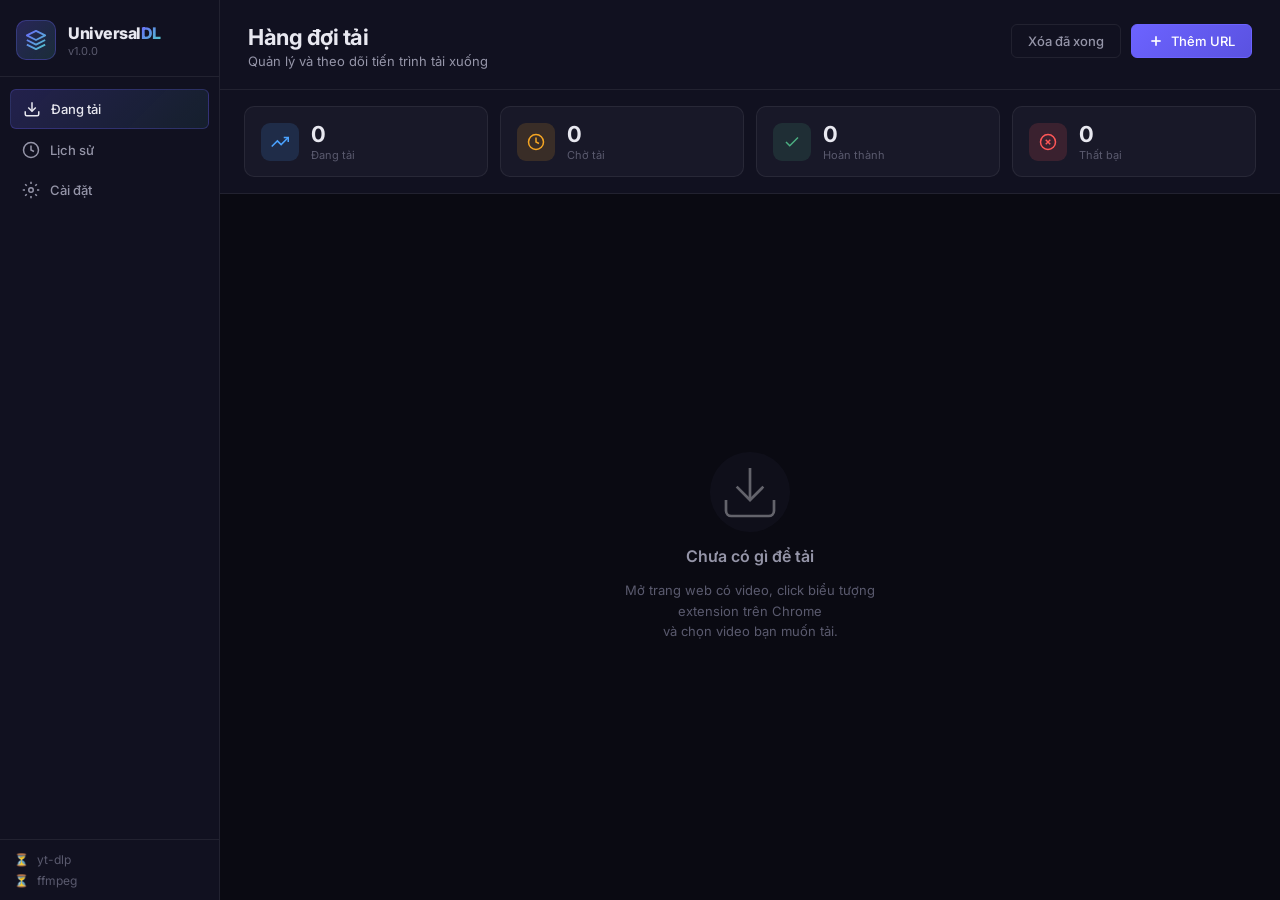
==== desktop-app/frontend/index.html @ 72e98341 "Initial commit: Complete project structure with Wails desktop app and Chrome Extension" ====
<!DOCTYPE html>
<html lang="vi">
<head>
  <meta charset="UTF-8">
  <meta name="viewport" content="width=device-width, initial-scale=1.0">
  <title>UniversalDownloader</title>
  <link rel="preconnect" href="https://fonts.googleapis.com">
  <link href="https://fonts.googleapis.com/css2?family=Inter:wght@300;400;500;600;700;800&display=swap" rel="stylesheet">
  <link rel="stylesheet" href="src/styles/main.css">
</head>
<body>
  <div class="app-shell">
    <!-- Sidebar -->
    <nav class="sidebar">
      <div class="sidebar-brand">
        <div class="brand-icon">
          <svg width="22" height="22" viewBox="0 0 24 24" fill="none">
            <path d="M12 2L2 7l10 5 10-5-10-5z" stroke="url(#g1)" stroke-width="2" stroke-linejoin="round"/>
            <path d="M2 17l10 5 10-5" stroke="url(#g1)" stroke-width="2" stroke-linejoin="round"/>
            <path d="M2 12l10 5 10-5" stroke="url(#g1)" stroke-width="2" stroke-linejoin="round"/>
            <defs>
              <linearGradient id="g1" x1="0" y1="0" x2="24" y2="24" gradientUnits="userSpaceOnUse">
                <stop offset="0%" stop-color="#6C63FF"/>
                <stop offset="100%" stop-color="#4ECDC4"/>
              </linearGradient>
            </defs>
          </svg>
        </div>
        <div>
          <div class="brand-name">Universal<span class="brand-accent">DL</span></div>
          <div class="brand-version" id="appVersion">v1.0.0</div>
        </div>
      </div>

      <div class="sidebar-nav">
        <a class="nav-item active" data-page="queue" href="#">
          <svg width="18" height="18" viewBox="0 0 24 24" fill="none" stroke="currentColor" stroke-width="2">
            <path d="M21 15v4a2 2 0 0 1-2 2H5a2 2 0 0 1-2-2v-4"/>
            <polyline points="7 10 12 15 17 10"/>
            <line x1="12" y1="15" x2="12" y2="3"/>
          </svg>
          <span>Đang tải</span>
          <span class="nav-badge" id="queueBadge" style="display:none">0</span>
        </a>
        <a class="nav-item" data-page="history" href="#">
          <svg width="18" height="18" viewBox="0 0 24 24" fill="none" stroke="currentColor" stroke-width="2">
            <circle cx="12" cy="12" r="10"/>
            <polyline points="12 6 12 12 16 14"/>
          </svg>
          <span>Lịch sử</span>
        </a>
        <a class="nav-item" data-page="settings" href="#">
          <svg width="18" height="18" viewBox="0 0 24 24" fill="none" stroke="currentColor" stroke-width="2">
            <circle cx="12" cy="12" r="3"/>
            <path d="M12 1v3M12 20v3M4.22 4.22l2.12 2.12M17.66 17.66l2.12 2.12M1 12h3M20 12h3M4.22 19.78l2.12-2.12M17.66 6.34l2.12-2.12"/>
          </svg>
          <span>Cài đặt</span>
        </a>
      </div>

      <!-- Status Footer -->
      <div class="sidebar-footer">
        <div class="tools-status" id="toolsStatus">
          <div class="tool-check" id="ytdlpCheck">
            <span class="check-icon">⏳</span>
            <span>yt-dlp</span>
          </div>
          <div class="tool-check" id="ffmpegCheck">
            <span class="check-icon">⏳</span>
            <span>ffmpeg</span>
          </div>
        </div>
      </div>
    </nav>

    <!-- Main Content -->
    <main class="main-content">
      <!-- Queue Page -->
      <div class="page active" id="page-queue">
        <div class="page-header">
          <div>
            <h1 class="page-title">Hàng đợi tải</h1>
            <p class="page-subtitle">Quản lý và theo dõi tiến trình tải xuống</p>
          </div>
          <div class="page-actions">
            <button class="btn btn-ghost" id="clearCompletedBtn">Xóa đã xong</button>
            <button class="btn btn-primary" id="addUrlBtn">
              <svg width="16" height="16" viewBox="0 0 24 24" fill="none" stroke="currentColor" stroke-width="2.5">
                <line x1="12" y1="5" x2="12" y2="19"/><line x1="5" y1="12" x2="19" y2="12"/>
              </svg>
              Thêm URL
            </button>
          </div>
        </div>

        <!-- Stats -->
        <div class="stats-row">
          <div class="stat-card">
            <div class="stat-icon stat-blue">
              <svg width="18" height="18" viewBox="0 0 24 24" fill="none" stroke="currentColor" stroke-width="2">
                <polyline points="23 6 13.5 15.5 8.5 10.5 1 18"/>
                <polyline points="17 6 23 6 23 12"/>
              </svg>
            </div>
            <div class="stat-info">
              <div class="stat-value" id="statDownloading">0</div>
              <div class="stat-label">Đang tải</div>
            </div>
          </div>
          <div class="stat-card">
            <div class="stat-icon stat-yellow">
              <svg width="18" height="18" viewBox="0 0 24 24" fill="none" stroke="currentColor" stroke-width="2">
                <circle cx="12" cy="12" r="10"/>
                <polyline points="12 6 12 12 16 14"/>
              </svg>
            </div>
            <div class="stat-info">
              <div class="stat-value" id="statPending">0</div>
              <div class="stat-label">Chờ tải</div>
            </div>
          </div>
          <div class="stat-card">
            <div class="stat-icon stat-green">
              <svg width="18" height="18" viewBox="0 0 24 24" fill="none" stroke="currentColor" stroke-width="2">
                <polyline points="20 6 9 17 4 12"/>
              </svg>
            </div>
            <div class="stat-info">
              <div class="stat-value" id="statCompleted">0</div>
              <div class="stat-label">Hoàn thành</div>
            </div>
          </div>
          <div class="stat-card">
            <div class="stat-icon stat-red">
              <svg width="18" height="18" viewBox="0 0 24 24" fill="none" stroke="currentColor" stroke-width="2">
                <circle cx="12" cy="12" r="10"/>
                <line x1="15" y1="9" x2="9" y2="15"/>
                <line x1="9" y1="9" x2="15" y2="15"/>
              </svg>
            </div>
            <div class="stat-info">
              <div class="stat-value" id="statFailed">0</div>
              <div class="stat-label">Thất bại</div>
            </div>
          </div>
        </div>

        <!-- Queue List -->
        <div class="queue-list" id="queueList">
          <div class="empty-state" id="queueEmpty">
            <div class="empty-illustration">
              <svg width="64" height="64" viewBox="0 0 24 24" fill="none" stroke="currentColor" stroke-width="1">
                <path d="M21 15v4a2 2 0 0 1-2 2H5a2 2 0 0 1-2-2v-4"/>
                <polyline points="7 10 12 15 17 10"/>
                <line x1="12" y1="15" x2="12" y2="3"/>
              </svg>
            </div>
            <h3>Chưa có gì để tải</h3>
            <p>Mở trang web có video, click biểu tượng extension trên Chrome<br>và chọn video bạn muốn tải.</p>
          </div>
        </div>
      </div>

      <!-- History Page -->
      <div class="page" id="page-history">
        <div class="page-header">
          <div>
            <h1 class="page-title">Lịch sử tải</h1>
            <p class="page-subtitle">Tất cả file đã tải xuống</p>
          </div>
          <button class="btn btn-ghost btn-danger" id="clearHistoryBtn">Xóa lịch sử</button>
        </div>
        <div class="queue-list" id="historyList">
          <div class="empty-state">
            <div class="empty-illustration">
              <svg width="64" height="64" viewBox="0 0 24 24" fill="none" stroke="currentColor" stroke-width="1">
                <circle cx="12" cy="12" r="10"/>
                <polyline points="12 6 12 12 16 14"/>
              </svg>
            </div>
            <h3>Chưa có lịch sử</h3>
            <p>Các file đã tải sẽ xuất hiện ở đây</p>
          </div>
        </div>
      </div>

      <!-- Settings Page -->
      <div class="page" id="page-settings">
        <div class="page-header">
          <div>
            <h1 class="page-title">Cài đặt</h1>
            <p class="page-subtitle">Tùy chỉnh UniversalDownloader</p>
          </div>
          <button class="btn btn-primary" id="saveSettingsBtn">Lưu cài đặt</button>
        </div>

        <div class="settings-grid">
          <div class="settings-section">
            <h2 class="section-title">📁 Thư mục lưu</h2>
            <div class="setting-row">
              <div class="setting-info">
                <label class="setting-label">Thư mục tải xuống</label>
                <span class="setting-desc">Nơi lưu trữ tất cả file đã tải</span>
              </div>
              <div class="setting-control dir-picker">
                <input type="text" id="saveDir" class="input" placeholder="C:\Users\...\Downloads\UniversalDL" readonly>
                <button class="btn btn-ghost btn-sm" id="browseDirBtn">Chọn...</button>
              </div>
            </div>
          </div>

          <div class="settings-section">
            <h2 class="section-title">⬇️ Tải xuống</h2>
            <div class="setting-row">
              <div class="setting-info">
                <label class="setting-label">Chất lượng mặc định</label>
                <span class="setting-desc">Chất lượng video khi tải nhanh</span>
              </div>
              <select id="defaultQuality" class="select">
                <option value="best">Tốt nhất (tự động)</option>
                <option value="1080">1080p</option>
                <option value="720">720p</option>
                <option value="480">480p</option>
                <option value="360">360p</option>
              </select>
            </div>
            <div class="setting-row">
              <div class="setting-info">
                <label class="setting-label">Định dạng mặc định</label>
                <span class="setting-desc">Format video đầu ra</span>
              </div>
              <select id="defaultFormat" class="select">
                <option value="mp4">MP4 (phổ biến nhất)</option>
                <option value="webm">WebM</option>
                <option value="mkv">MKV</option>
              </select>
            </div>
            <div class="setting-row">
              <div class="setting-info">
                <label class="setting-label">Số luồng tải đồng thời</label>
                <span class="setting-desc">Tải nhiều file cùng lúc (1-5)</span>
              </div>
              <select id="maxConcurrent" class="select">
                <option value="1">1</option>
                <option value="2">2</option>
                <option value="3" selected>3 (mặc định)</option>
                <option value="4">4</option>
                <option value="5">5</option>
              </select>
            </div>
          </div>

          <div class="settings-section">
            <h2 class="section-title">🔧 Công cụ</h2>
            <div class="setting-row">
              <div class="setting-info">
                <label class="setting-label">yt-dlp</label>
                <span class="setting-desc">Engine tải video (bắt buộc)</span>
              </div>
              <div class="setting-control tool-row">
                <input type="text" id="ytdlpPath" class="input" placeholder="yt-dlp (tự động tìm trong PATH)">
                <span class="tool-status" id="ytdlpStatus">⏳</span>
              </div>
            </div>
            <div class="setting-row">
              <div class="setting-info">
                <label class="setting-label">ffmpeg</label>
                <span class="setting-desc">Xử lý và merge video/audio</span>
              </div>
              <div class="setting-control tool-row">
                <input type="text" id="ffmpegPath" class="input" placeholder="ffmpeg (tự động tìm trong PATH)">
                <span class="tool-status" id="ffmpegStatus">⏳</span>
              </div>
            </div>
            <div class="setting-row">
              <div class="setting-info">
                <label class="setting-label">Tải công cụ tự động</label>
                <span class="setting-desc">Nếu chưa có yt-dlp/ffmpeg</span>
              </div>
              <a href="https://github.com/yt-dlp/yt-dlp/releases/latest" target="_blank" class="btn btn-ghost btn-sm">
                Tải yt-dlp ↗
              </a>
            </div>
          </div>

          <div class="settings-section">
            <h2 class="section-title">🔌 Chrome Extension</h2>
            <div class="extension-guide">
              <div class="guide-step">
                <span class="step-num">1</span>
                <span>Mở Chrome → <code>chrome://extensions/</code></span>
              </div>
              <div class="guide-step">
                <span class="step-num">2</span>
                <span>Bật <strong>Developer mode</strong> (góc phải)</span>
              </div>
              <div class="guide-step">
                <span class="step-num">3</span>
                <span>Click <strong>Load unpacked</strong></span>
              </div>
              <div class="guide-step">
                <span class="step-num">4</span>
                <span>Chọn thư mục <code>chrome-extension/</code></span>
              </div>
            </div>
          </div>
        </div>
      </div>
    </main>
  </div>

  <!-- Add URL Modal -->
  <div class="modal-overlay" id="addUrlModal" style="display:none">
    <div class="modal">
      <div class="modal-header">
        <h3>Thêm URL tải xuống</h3>
        <button class="icon-btn" id="closeModalBtn">✕</button>
      </div>
      <div class="modal-body">
        <div class="form-group">
          <label class="form-label">URL Video / Trang web</label>
          <input type="url" id="urlInput" class="input" placeholder="https://youtube.com/watch?v=...">
        </div>
        <div class="form-row">
          <div class="form-group">
            <label class="form-label">Chất lượng</label>
            <select id="modalQuality" class="select">
              <option value="best">Tốt nhất</option>
              <option value="1080">1080p</option>
              <option value="720">720p</option>
              <option value="480">480p</option>
              <option value="audio">Chỉ âm thanh</option>
            </select>
          </div>
          <div class="form-group">
            <label class="form-label">Format</label>
            <select id="modalFormat" class="select">
              <option value="mp4">MP4</option>
              <option value="webm">WebM</option>
              <option value="mkv">MKV</option>
            </select>
          </div>
        </div>
      </div>
      <div class="modal-footer">
        <button class="btn btn-ghost" id="cancelModalBtn">Hủy</button>
        <button class="btn btn-primary" id="confirmDownloadBtn">
          <svg width="14" height="14" viewBox="0 0 24 24" fill="none" stroke="currentColor" stroke-width="2.5">
            <path d="M21 15v4a2 2 0 0 1-2 2H5a2 2 0 0 1-2-2v-4"/>
            <polyline points="7 10 12 15 17 10"/>
            <line x1="12" y1="15" x2="12" y2="3"/>
          </svg>
          Tải xuống
        </button>
      </div>
    </div>
  </div>

  <!-- Wails runtime -->
  <script src="/wails/ipc.js"></script>
  <script src="/wails/runtime.js"></script>
  <script src="src/app.js"></script>
</body>
</html>
---- desktop-app/frontend/src/styles/main.css ----
/* ===== Reset & Variables ===== */
*, *::before, *::after { box-sizing: border-box; margin: 0; padding: 0; }

:root {
  --bg: #0A0A12;
  --surface: #111120;
  --surface2: #181828;
  --surface3: #1E1E32;
  --border: rgba(255,255,255,0.07);
  --border-hover: rgba(108,99,255,0.4);

  --accent: #6C63FF;
  --accent2: #4ECDC4;
  --accent-dim: rgba(108,99,255,0.15);
  --accent-glow: rgba(108,99,255,0.3);

  --success: #4CAF82;
  --warning: #F5A623;
  --error: #FF5757;
  --info: #4BA3FF;

  --text: #E8E8F0;
  --text-secondary: #9595A8;
  --text-muted: #5A5A6E;

  --sidebar-w: 220px;
  --radius: 10px;
  --radius-sm: 6px;
  --radius-lg: 14px;

  --shadow: 0 4px 24px rgba(0,0,0,0.4);
  --shadow-glow: 0 0 20px rgba(108,99,255,0.15);
}

html, body {
  height: 100%;
  font-family: 'Inter', system-ui, sans-serif;
  font-size: 14px;
  background: var(--bg);
  color: var(--text);
  -webkit-font-smoothing: antialiased;
  overflow: hidden;
}

/* ===== App Shell ===== */
.app-shell {
  display: flex;
  height: 100vh;
  overflow: hidden;
}

/* ===== Sidebar ===== */
.sidebar {
  width: var(--sidebar-w);
  background: var(--surface);
  border-right: 1px solid var(--border);
  display: flex;
  flex-direction: column;
  padding: 0;
  flex-shrink: 0;
}

.sidebar-brand {
  display: flex;
  align-items: center;
  gap: 12px;
  padding: 20px 16px 16px;
  border-bottom: 1px solid var(--border);
}

.brand-icon {
  width: 40px;
  height: 40px;
  border-radius: 10px;
  background: linear-gradient(135deg, rgba(108,99,255,0.25), rgba(78,205,196,0.15));
  border: 1px solid rgba(108,99,255,0.3);
  display: flex;
  align-items: center;
  justify-content: center;
  flex-shrink: 0;
}

.brand-name {
  font-size: 16px;
  font-weight: 800;
  letter-spacing: -0.5px;
  color: var(--text);
}

.brand-accent {
  background: linear-gradient(135deg, #6C63FF, #4ECDC4);
  -webkit-background-clip: text;
  -webkit-text-fill-color: transparent;
}

.brand-version {
  font-size: 11px;
  color: var(--text-muted);
  margin-top: 1px;
}

.sidebar-nav {
  padding: 12px 10px;
  flex: 1;
  display: flex;
  flex-direction: column;
  gap: 2px;
}

.nav-item {
  display: flex;
  align-items: center;
  gap: 10px;
  padding: 10px 12px;
  border-radius: var(--radius-sm);
  text-decoration: none;
  color: var(--text-secondary);
  font-size: 13px;
  font-weight: 500;
  transition: all 0.15s;
  position: relative;
}

.nav-item:hover {
  background: var(--surface2);
  color: var(--text);
}

.nav-item.active {
  background: linear-gradient(135deg, rgba(108,99,255,0.2), rgba(78,205,196,0.08));
  color: var(--text);
  border: 1px solid rgba(108,99,255,0.25);
}

.nav-badge {
  margin-left: auto;
  background: var(--accent);
  color: white;
  font-size: 10px;
  font-weight: 700;
  padding: 2px 6px;
  border-radius: 10px;
  min-width: 20px;
  text-align: center;
}

.sidebar-footer {
  padding: 12px 14px;
  border-top: 1px solid var(--border);
}

.tools-status {
  display: flex;
  flex-direction: column;
  gap: 6px;
}

.tool-check {
  display: flex;
  align-items: center;
  gap: 8px;
  font-size: 12px;
  color: var(--text-muted);
}

.check-icon { font-size: 12px; }
.tool-check.ok .check-icon { color: var(--success); }
.tool-check.ok { color: var(--text-secondary); }
.tool-check.fail .check-icon { color: var(--error); }

/* ===== Main Content ===== */
.main-content {
  flex: 1;
  overflow: hidden;
  display: flex;
  flex-direction: column;
}

/* ===== Pages ===== */
.page {
  display: none;
  flex-direction: column;
  height: 100%;
  overflow: hidden;
}

.page.active {
  display: flex;
}

/* ===== Page Header ===== */
.page-header {
  display: flex;
  align-items: flex-start;
  justify-content: space-between;
  padding: 24px 28px 20px;
  border-bottom: 1px solid var(--border);
  background: var(--surface);
  flex-shrink: 0;
}

.page-title {
  font-size: 22px;
  font-weight: 700;
  letter-spacing: -0.5px;
  color: var(--text);
}

.page-subtitle {
  font-size: 13px;
  color: var(--text-secondary);
  margin-top: 3px;
}

.page-actions {
  display: flex;
  gap: 10px;
  align-items: center;
}

/* ===== Buttons ===== */
.btn {
  display: inline-flex;
  align-items: center;
  gap: 7px;
  padding: 8px 16px;
  border-radius: var(--radius-sm);
  border: 1px solid var(--border);
  font-family: 'Inter', sans-serif;
  font-size: 13px;
  font-weight: 500;
  cursor: pointer;
  transition: all 0.15s;
  white-space: nowrap;
}

.btn-primary {
  background: linear-gradient(135deg, var(--accent), #5A52E0);
  border-color: var(--accent);
  color: white;
}
.btn-primary:hover {
  opacity: 0.9;
  box-shadow: 0 4px 16px rgba(108,99,255,0.4);
  transform: translateY(-1px);
}

.btn-ghost {
  background: transparent;
  color: var(--text-secondary);
}
.btn-ghost:hover { background: var(--surface2); color: var(--text); }
.btn-danger:hover { color: var(--error); border-color: rgba(255,87,87,0.3); }

.btn-sm { padding: 5px 10px; font-size: 12px; }

/* ===== Stats Row ===== */
.stats-row {
  display: grid;
  grid-template-columns: repeat(4, 1fr);
  gap: 12px;
  padding: 16px 24px;
  background: var(--surface);
  border-bottom: 1px solid var(--border);
  flex-shrink: 0;
}

.stat-card {
  display: flex;
  align-items: center;
  gap: 12px;
  padding: 14px 16px;
  background: var(--surface2);
  border: 1px solid var(--border);
  border-radius: var(--radius);
  transition: border-color 0.15s;
}

.stat-card:hover { border-color: var(--border-hover); }

.stat-icon {
  width: 38px;
  height: 38px;
  border-radius: 9px;
  display: flex;
  align-items: center;
  justify-content: center;
  flex-shrink: 0;
}

.stat-blue { background: rgba(75,163,255,0.15); color: var(--info); }
.stat-yellow { background: rgba(245,166,35,0.15); color: var(--warning); }
.stat-green { background: rgba(76,175,130,0.15); color: var(--success); }
.stat-red { background: rgba(255,87,87,0.15); color: var(--error); }

.stat-value {
  font-size: 22px;
  font-weight: 700;
  letter-spacing: -0.5px;
  color: var(--text);
}

.stat-label {
  font-size: 11px;
  color: var(--text-muted);
  margin-top: 1px;
}

/* ===== Queue / History List ===== */
.queue-list {
  flex: 1;
  overflow-y: auto;
  padding: 16px 24px;
  display: flex;
  flex-direction: column;
  gap: 10px;
}

.queue-list::-webkit-scrollbar { width: 5px; }
.queue-list::-webkit-scrollbar-track { background: transparent; }
.queue-list::-webkit-scrollbar-thumb { background: var(--border); border-radius: 3px; }

/* ===== Empty State ===== */
.empty-state {
  display: flex;
  flex-direction: column;
  align-items: center;
  justify-content: center;
  gap: 14px;
  flex: 1;
  padding: 60px 40px;
  text-align: center;
}

.empty-illustration {
  width: 80px;
  height: 80px;
  border-radius: 50%;
  background: var(--surface2);
  display: flex;
  align-items: center;
  justify-content: center;
  opacity: 0.4;
}

.empty-state h3 { font-size: 16px; font-weight: 600; color: var(--text-secondary); }
.empty-state p { font-size: 13px; color: var(--text-muted); line-height: 1.6; max-width: 300px; }

/* ===== Download Item Card ===== */
.dl-card {
  background: var(--surface);
  border: 1px solid var(--border);
  border-radius: var(--radius);
  padding: 14px 16px;
  transition: all 0.2s;
}

.dl-card:hover { border-color: var(--border-hover); }
.dl-card.status-downloading { border-color: rgba(108,99,255,0.3); }
.dl-card.status-completed { border-color: rgba(76,175,130,0.3); }
.dl-card.status-failed { border-color: rgba(255,87,87,0.25); }

.dl-card-header {
  display: flex;
  align-items: flex-start;
  gap: 12px;
  margin-bottom: 10px;
}

.dl-type-icon {
  width: 36px;
  height: 36px;
  border-radius: 8px;
  display: flex;
  align-items: center;
  justify-content: center;
  font-size: 18px;
  flex-shrink: 0;
  background: var(--surface2);
}

.dl-info { flex: 1; min-width: 0; }

.dl-title {
  font-size: 13px;
  font-weight: 600;
  color: var(--text);
  white-space: nowrap;
  overflow: hidden;
  text-overflow: ellipsis;
  margin-bottom: 3px;
}

.dl-url {
  font-size: 11px;
  color: var(--text-muted);
  font-family: monospace;
  white-space: nowrap;
  overflow: hidden;
  text-overflow: ellipsis;
}

.dl-meta {
  display: flex;
  align-items: center;
  gap: 8px;
  flex-wrap: wrap;
  margin-top: 5px;
}

/* Status badges */
.status-badge {
  display: inline-flex;
  align-items: center;
  gap: 4px;
  padding: 3px 8px;
  border-radius: 20px;
  font-size: 11px;
  font-weight: 600;
}

.status-pending { background: rgba(245,166,35,0.15); color: var(--warning); }
.status-downloading { background: rgba(108,99,255,0.15); color: #B8B4FF; }
.status-completed { background: rgba(76,175,130,0.15); color: var(--success); }
.status-failed { background: rgba(255,87,87,0.15); color: var(--error); }
.status-cancelled { background: rgba(255,255,255,0.05); color: var(--text-muted); }

/* Progress bar */
.dl-progress-row {
  display: flex;
  align-items: center;
  gap: 10px;
}

.dl-progress-bar {
  flex: 1;
  height: 4px;
  background: var(--surface3);
  border-radius: 2px;
  overflow: hidden;
}

.dl-progress-fill {
  height: 100%;
  background: linear-gradient(90deg, var(--accent), var(--accent2));
  border-radius: 2px;
  transition: width 0.5s ease;
}

.dl-progress-text {
  font-size: 12px;
  font-weight: 600;
  color: var(--text-secondary);
  min-width: 42px;
  text-align: right;
}

.dl-speed-eta {
  display: flex;
  gap: 12px;
  font-size: 11px;
  color: var(--text-muted);
  margin-top: 4px;
}

/* Item actions */
.dl-actions {
  display: flex;
  gap: 6px;
  flex-shrink: 0;
}

.action-btn {
  width: 28px;
  height: 28px;
  border-radius: 6px;
  border: 1px solid var(--border);
  background: transparent;
  color: var(--text-muted);
  display: flex;
  align-items: center;
  justify-content: center;
  cursor: pointer;
  transition: all 0.15s;
  font-size: 13px;
}

.action-btn:hover { background: var(--surface2); color: var(--text); border-color: var(--border-hover); }
.action-btn.danger:hover { color: var(--error); border-color: rgba(255,87,87,0.3); }

.dl-error { font-size: 11px; color: var(--error); margin-top: 6px; padding: 6px 10px; background: rgba(255,87,87,0.08); border-radius: 6px; }

/* ===== Settings ===== */
.settings-grid {
  flex: 1;
  overflow-y: auto;
  padding: 20px 28px;
  display: flex;
  flex-direction: column;
  gap: 20px;
}

.settings-section {
  background: var(--surface);
  border: 1px solid var(--border);
  border-radius: var(--radius-lg);
  overflow: hidden;
}

.section-title {
  font-size: 13px;
  font-weight: 600;
  color: var(--text-secondary);
  padding: 14px 20px;
  border-bottom: 1px solid var(--border);
  background: var(--surface2);
}

.setting-row {
  display: flex;
  align-items: center;
  gap: 16px;
  padding: 16px 20px;
  border-bottom: 1px solid var(--border);
}

.setting-row:last-child { border-bottom: none; }

.setting-info { flex: 1; min-width: 0; }
.setting-label { font-size: 13px; font-weight: 500; color: var(--text); display: block; }
.setting-desc { font-size: 12px; color: var(--text-muted); margin-top: 2px; display: block; }

.setting-control { flex-shrink: 0; }

.dir-picker { display: flex; gap: 8px; align-items: center; min-width: 300px; }
.tool-row { display: flex; gap: 8px; align-items: center; min-width: 260px; }
.tool-status { font-size: 16px; }

/* Form inputs */
.input, .select {
  padding: 8px 12px;
  border-radius: var(--radius-sm);
  border: 1px solid var(--border);
  background: var(--surface2);
  color: var(--text);
  font-family: 'Inter', sans-serif;
  font-size: 13px;
  outline: none;
  transition: border-color 0.15s;
  width: 100%;
}

.input:focus, .select:focus { border-color: var(--accent); }
.input:read-only { cursor: default; }
.select { cursor: pointer; }

.extension-guide {
  padding: 16px 20px;
  display: flex;
  flex-direction: column;
  gap: 10px;
}

.guide-step {
  display: flex;
  align-items: center;
  gap: 12px;
  font-size: 13px;
  color: var(--text-secondary);
}

.step-num {
  width: 24px;
  height: 24px;
  border-radius: 50%;
  background: var(--accent-dim);
  border: 1px solid rgba(108,99,255,0.3);
  color: var(--accent);
  font-size: 11px;
  font-weight: 700;
  display: flex;
  align-items: center;
  justify-content: center;
  flex-shrink: 0;
}

code {
  background: var(--surface3);
  padding: 2px 6px;
  border-radius: 4px;
  font-size: 12px;
  font-family: monospace;
  color: var(--accent2);
}

/* ===== Modal ===== */
.modal-overlay {
  position: fixed;
  inset: 0;
  background: rgba(0,0,0,0.7);
  display: flex;
  align-items: center;
  justify-content: center;
  z-index: 1000;
  backdrop-filter: blur(4px);
}

.modal {
  background: var(--surface);
  border: 1px solid var(--border);
  border-radius: var(--radius-lg);
  width: 480px;
  max-width: 90vw;
  box-shadow: var(--shadow);
}

.modal-header {
  display: flex;
  align-items: center;
  justify-content: space-between;
  padding: 16px 20px;
  border-bottom: 1px solid var(--border);
}

.modal-header h3 { font-size: 15px; font-weight: 600; }

.modal-body { padding: 20px; display: flex; flex-direction: column; gap: 16px; }

.modal-footer {
  display: flex;
  justify-content: flex-end;
  gap: 10px;
  padding: 16px 20px;
  border-top: 1px solid var(--border);
}

.form-group { display: flex; flex-direction: column; gap: 6px; }
.form-label { font-size: 12px; font-weight: 500; color: var(--text-secondary); }
.form-row { display: grid; grid-template-columns: 1fr 1fr; gap: 12px; }

.icon-btn {
  width: 28px;
  height: 28px;
  border-radius: 6px;
  border: 1px solid var(--border);
  background: transparent;
  color: var(--text-muted);
  display: flex;
  align-items: center;
  justify-content: center;
  cursor: pointer;
  font-size: 14px;
  transition: all 0.15s;
}

.icon-btn:hover { background: var(--surface2); color: var(--text); }

/* ===== Toast ===== */
.toast {
  position: fixed;
  bottom: 20px;
  right: 20px;
  padding: 12px 18px;
  background: var(--surface2);
  border: 1px solid var(--border);
  border-radius: var(--radius);
  font-size: 13px;
  color: var(--text);
  box-shadow: var(--shadow);
  z-index: 9999;
  opacity: 0;
  transform: translateY(10px);
  transition: all 0.25s;
  pointer-events: none;
  max-width: 320px;
}

.toast.show { opacity: 1; transform: translateY(0); }
.toast.success { border-color: rgba(76,175,130,0.4); }
.toast.error { border-color: rgba(255,87,87,0.4); }

/* ===== Animations ===== */
@keyframes fadeIn { from { opacity: 0; transform: translateY(8px); } to { opacity: 1; transform: none; } }
@keyframes spin { to { transform: rotate(360deg); } }

.dl-card { animation: fadeIn 0.2s ease; }

.spinner {
  display: inline-block;
  width: 12px;
  height: 12px;
  border: 2px solid rgba(255,255,255,0.3);
  border-top-color: white;
  border-radius: 50%;
  animation: spin 0.7s linear infinite;
}
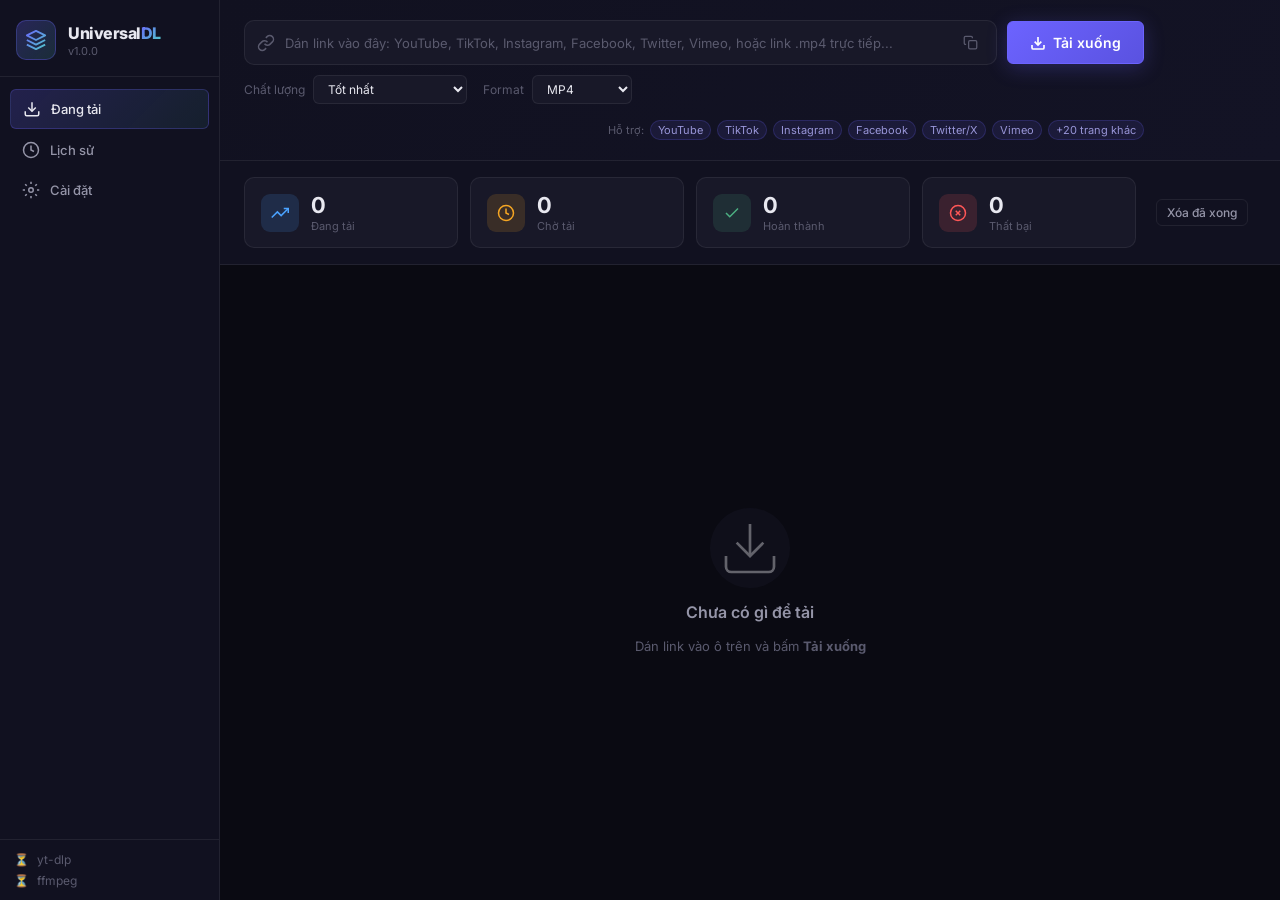
==== commit 561a1194: "Feat: Redesign desktop app with built-in URL input hero bar, allowing copy-paste downloading without" ====
--- a/desktop-app/frontend/index.html
+++ b/desktop-app/frontend/index.html
@@ -58,7 +58,6 @@
         </a>
       </div>
 
-      <!-- Status Footer -->
       <div class="sidebar-footer">
         <div class="tools-status" id="toolsStatus">
           <div class="tool-check" id="ytdlpCheck">
@@ -75,21 +74,77 @@
 
     <!-- Main Content -->
     <main class="main-content">
-      <!-- Queue Page -->
+
+      <!-- ===== QUEUE PAGE ===== -->
       <div class="page active" id="page-queue">
-        <div class="page-header">
-          <div>
-            <h1 class="page-title">Hàng đợi tải</h1>
-            <p class="page-subtitle">Quản lý và theo dõi tiến trình tải xuống</p>
-          </div>
-          <div class="page-actions">
-            <button class="btn btn-ghost" id="clearCompletedBtn">Xóa đã xong</button>
-            <button class="btn btn-primary" id="addUrlBtn">
-              <svg width="16" height="16" viewBox="0 0 24 24" fill="none" stroke="currentColor" stroke-width="2.5">
-                <line x1="12" y1="5" x2="12" y2="19"/><line x1="5" y1="12" x2="19" y2="12"/>
-              </svg>
-              Thêm URL
-            </button>
+
+        <!-- URL Input Hero - luôn hiện ở trên cùng -->
+        <div class="url-hero">
+          <div class="url-hero-inner">
+            <div class="url-input-row">
+              <div class="url-input-wrap">
+                <svg class="url-input-icon" width="18" height="18" viewBox="0 0 24 24" fill="none" stroke="currentColor" stroke-width="2">
+                  <path d="M10 13a5 5 0 0 0 7.54.54l3-3a5 5 0 0 0-7.07-7.07l-1.72 1.71"/>
+                  <path d="M14 11a5 5 0 0 0-7.54-.54l-3 3a5 5 0 0 0 7.07 7.07l1.71-1.71"/>
+                </svg>
+                <input
+                  type="url"
+                  id="mainUrlInput"
+                  class="url-main-input"
+                  placeholder="Dán link vào đây: YouTube, TikTok, Instagram, Facebook, Twitter, Vimeo, hoặc link .mp4 trực tiếp..."
+                  autocomplete="off"
+                  spellcheck="false"
+                />
+                <button class="url-paste-btn" id="pasteBtn" title="Dán từ clipboard">
+                  <svg width="15" height="15" viewBox="0 0 24 24" fill="none" stroke="currentColor" stroke-width="2">
+                    <rect x="9" y="9" width="13" height="13" rx="2" ry="2"/>
+                    <path d="M5 15H4a2 2 0 0 1-2-2V4a2 2 0 0 1 2-2h9a2 2 0 0 1 2 2v1"/>
+                  </svg>
+                </button>
+              </div>
+              <button class="btn btn-primary url-dl-btn" id="quickDownloadBtn">
+                <svg width="16" height="16" viewBox="0 0 24 24" fill="none" stroke="currentColor" stroke-width="2.5">
+                  <path d="M21 15v4a2 2 0 0 1-2 2H5a2 2 0 0 1-2-2v-4"/>
+                  <polyline points="7 10 12 15 17 10"/>
+                  <line x1="12" y1="15" x2="12" y2="3"/>
+                </svg>
+                Tải xuống
+              </button>
+            </div>
+
+            <!-- Options row -->
+            <div class="url-options-row">
+              <div class="url-option-group">
+                <label class="url-option-label">Chất lượng</label>
+                <select id="quickQuality" class="select select-sm">
+                  <option value="best">Tốt nhất</option>
+                  <option value="1080">1080p</option>
+                  <option value="720">720p</option>
+                  <option value="480">480p</option>
+                  <option value="360">360p</option>
+                  <option value="audio">Chỉ âm thanh (MP3)</option>
+                </select>
+              </div>
+              <div class="url-option-group">
+                <label class="url-option-label">Format</label>
+                <select id="quickFormat" class="select select-sm">
+                  <option value="mp4">MP4</option>
+                  <option value="webm">WebM</option>
+                  <option value="mkv">MKV</option>
+                  <option value="mp3">MP3</option>
+                </select>
+              </div>
+              <div class="url-supported-sites">
+                <span class="supported-label">Hỗ trợ:</span>
+                <span class="site-tag">YouTube</span>
+                <span class="site-tag">TikTok</span>
+                <span class="site-tag">Instagram</span>
+                <span class="site-tag">Facebook</span>
+                <span class="site-tag">Twitter/X</span>
+                <span class="site-tag">Vimeo</span>
+                <span class="site-tag">+20 trang khác</span>
+              </div>
+            </div>
           </div>
         </div>
 
@@ -98,8 +153,7 @@
           <div class="stat-card">
             <div class="stat-icon stat-blue">
               <svg width="18" height="18" viewBox="0 0 24 24" fill="none" stroke="currentColor" stroke-width="2">
-                <polyline points="23 6 13.5 15.5 8.5 10.5 1 18"/>
-                <polyline points="17 6 23 6 23 12"/>
+                <polyline points="23 6 13.5 15.5 8.5 10.5 1 18"/><polyline points="17 6 23 6 23 12"/>
               </svg>
             </div>
             <div class="stat-info">
@@ -110,8 +164,7 @@
           <div class="stat-card">
             <div class="stat-icon stat-yellow">
               <svg width="18" height="18" viewBox="0 0 24 24" fill="none" stroke="currentColor" stroke-width="2">
-                <circle cx="12" cy="12" r="10"/>
-                <polyline points="12 6 12 12 16 14"/>
+                <circle cx="12" cy="12" r="10"/><polyline points="12 6 12 12 16 14"/>
               </svg>
             </div>
             <div class="stat-info">
@@ -134,14 +187,16 @@
             <div class="stat-icon stat-red">
               <svg width="18" height="18" viewBox="0 0 24 24" fill="none" stroke="currentColor" stroke-width="2">
                 <circle cx="12" cy="12" r="10"/>
-                <line x1="15" y1="9" x2="9" y2="15"/>
-                <line x1="9" y1="9" x2="15" y2="15"/>
+                <line x1="15" y1="9" x2="9" y2="15"/><line x1="9" y1="9" x2="15" y2="15"/>
               </svg>
             </div>
             <div class="stat-info">
               <div class="stat-value" id="statFailed">0</div>
               <div class="stat-label">Thất bại</div>
             </div>
+          </div>
+          <div class="stat-card-action">
+            <button class="btn btn-ghost btn-sm" id="clearCompletedBtn">Xóa đã xong</button>
           </div>
         </div>
 
@@ -156,12 +211,12 @@
               </svg>
             </div>
             <h3>Chưa có gì để tải</h3>
-            <p>Mở trang web có video, click biểu tượng extension trên Chrome<br>và chọn video bạn muốn tải.</p>
-          </div>
-        </div>
-      </div>
-
-      <!-- History Page -->
+            <p>Dán link vào ô trên và bấm <strong>Tải xuống</strong></p>
+          </div>
+        </div>
+      </div>
+
+      <!-- ===== HISTORY PAGE ===== -->
       <div class="page" id="page-history">
         <div class="page-header">
           <div>
@@ -174,8 +229,7 @@
           <div class="empty-state">
             <div class="empty-illustration">
               <svg width="64" height="64" viewBox="0 0 24 24" fill="none" stroke="currentColor" stroke-width="1">
-                <circle cx="12" cy="12" r="10"/>
-                <polyline points="12 6 12 12 16 14"/>
+                <circle cx="12" cy="12" r="10"/><polyline points="12 6 12 12 16 14"/>
               </svg>
             </div>
             <h3>Chưa có lịch sử</h3>
@@ -184,7 +238,7 @@
         </div>
       </div>
 
-      <!-- Settings Page -->
+      <!-- ===== SETTINGS PAGE ===== -->
       <div class="page" id="page-settings">
         <div class="page-header">
           <div>
@@ -274,86 +328,22 @@
             </div>
             <div class="setting-row">
               <div class="setting-info">
-                <label class="setting-label">Tải công cụ tự động</label>
-                <span class="setting-desc">Nếu chưa có yt-dlp/ffmpeg</span>
-              </div>
-              <a href="https://github.com/yt-dlp/yt-dlp/releases/latest" target="_blank" class="btn btn-ghost btn-sm">
-                Tải yt-dlp ↗
-              </a>
-            </div>
-          </div>
-
-          <div class="settings-section">
-            <h2 class="section-title">🔌 Chrome Extension</h2>
-            <div class="extension-guide">
-              <div class="guide-step">
-                <span class="step-num">1</span>
-                <span>Mở Chrome → <code>chrome://extensions/</code></span>
-              </div>
-              <div class="guide-step">
-                <span class="step-num">2</span>
-                <span>Bật <strong>Developer mode</strong> (góc phải)</span>
-              </div>
-              <div class="guide-step">
-                <span class="step-num">3</span>
-                <span>Click <strong>Load unpacked</strong></span>
-              </div>
-              <div class="guide-step">
-                <span class="step-num">4</span>
-                <span>Chọn thư mục <code>chrome-extension/</code></span>
+                <label class="setting-label">Tải công cụ</label>
+                <span class="setting-desc">Nếu chưa có yt-dlp hoặc ffmpeg</span>
+              </div>
+              <div style="display:flex;gap:8px">
+                <a href="https://github.com/yt-dlp/yt-dlp/releases/latest" target="_blank" class="btn btn-ghost btn-sm">
+                  Tải yt-dlp ↗
+                </a>
+                <a href="https://ffmpeg.org/download.html" target="_blank" class="btn btn-ghost btn-sm">
+                  Tải ffmpeg ↗
+                </a>
               </div>
             </div>
           </div>
         </div>
       </div>
     </main>
-  </div>
-
-  <!-- Add URL Modal -->
-  <div class="modal-overlay" id="addUrlModal" style="display:none">
-    <div class="modal">
-      <div class="modal-header">
-        <h3>Thêm URL tải xuống</h3>
-        <button class="icon-btn" id="closeModalBtn">✕</button>
-      </div>
-      <div class="modal-body">
-        <div class="form-group">
-          <label class="form-label">URL Video / Trang web</label>
-          <input type="url" id="urlInput" class="input" placeholder="https://youtube.com/watch?v=...">
-        </div>
-        <div class="form-row">
-          <div class="form-group">
-            <label class="form-label">Chất lượng</label>
-            <select id="modalQuality" class="select">
-              <option value="best">Tốt nhất</option>
-              <option value="1080">1080p</option>
-              <option value="720">720p</option>
-              <option value="480">480p</option>
-              <option value="audio">Chỉ âm thanh</option>
-            </select>
-          </div>
-          <div class="form-group">
-            <label class="form-label">Format</label>
-            <select id="modalFormat" class="select">
-              <option value="mp4">MP4</option>
-              <option value="webm">WebM</option>
-              <option value="mkv">MKV</option>
-            </select>
-          </div>
-        </div>
-      </div>
-      <div class="modal-footer">
-        <button class="btn btn-ghost" id="cancelModalBtn">Hủy</button>
-        <button class="btn btn-primary" id="confirmDownloadBtn">
-          <svg width="14" height="14" viewBox="0 0 24 24" fill="none" stroke="currentColor" stroke-width="2.5">
-            <path d="M21 15v4a2 2 0 0 1-2 2H5a2 2 0 0 1-2-2v-4"/>
-            <polyline points="7 10 12 15 17 10"/>
-            <line x1="12" y1="15" x2="12" y2="3"/>
-          </svg>
-          Tải xuống
-        </button>
-      </div>
-    </div>
   </div>
 
   <!-- Wails runtime -->
--- a/desktop-app/frontend/src/styles/main.css
+++ b/desktop-app/frontend/src/styles/main.css
@@ -694,3 +694,152 @@
   border-radius: 50%;
   animation: spin 0.7s linear infinite;
 }
+
+/* ===== URL Hero (main input bar) ===== */
+.url-hero {
+  background: linear-gradient(135deg, var(--surface) 0%, #131325 100%);
+  border-bottom: 1px solid var(--border);
+  padding: 20px 24px;
+  flex-shrink: 0;
+}
+
+.url-hero-inner {
+  max-width: 900px;
+}
+
+.url-input-row {
+  display: flex;
+  gap: 10px;
+  align-items: center;
+}
+
+.url-input-wrap {
+  flex: 1;
+  display: flex;
+  align-items: center;
+  background: var(--surface2);
+  border: 1.5px solid var(--border);
+  border-radius: var(--radius);
+  padding: 0 12px;
+  gap: 10px;
+  transition: border-color 0.2s, box-shadow 0.2s;
+}
+
+.url-input-wrap:focus-within {
+  border-color: var(--accent);
+  box-shadow: 0 0 0 3px rgba(108,99,255,0.12);
+}
+
+.url-input-icon {
+  color: var(--text-muted);
+  flex-shrink: 0;
+}
+
+.url-main-input {
+  flex: 1;
+  background: transparent;
+  border: none;
+  outline: none;
+  color: var(--text);
+  font-family: 'Inter', sans-serif;
+  font-size: 14px;
+  padding: 13px 0;
+  min-width: 0;
+}
+
+.url-main-input::placeholder {
+  color: var(--text-muted);
+  font-size: 13px;
+}
+
+.url-paste-btn {
+  background: transparent;
+  border: none;
+  color: var(--text-muted);
+  cursor: pointer;
+  padding: 4px 6px;
+  border-radius: 4px;
+  display: flex;
+  align-items: center;
+  transition: all 0.15s;
+  flex-shrink: 0;
+}
+
+.url-paste-btn:hover {
+  color: var(--text);
+  background: var(--surface3);
+}
+
+.url-dl-btn {
+  padding: 12px 22px;
+  font-size: 14px;
+  font-weight: 600;
+  flex-shrink: 0;
+  box-shadow: 0 4px 20px rgba(108,99,255,0.25);
+}
+
+.url-dl-btn:hover {
+  box-shadow: 0 6px 24px rgba(108,99,255,0.4);
+}
+
+.url-options-row {
+  display: flex;
+  align-items: center;
+  gap: 16px;
+  margin-top: 10px;
+  flex-wrap: wrap;
+}
+
+.url-option-group {
+  display: flex;
+  align-items: center;
+  gap: 8px;
+}
+
+.url-option-label {
+  font-size: 12px;
+  color: var(--text-muted);
+  white-space: nowrap;
+}
+
+.select-sm {
+  padding: 5px 10px;
+  font-size: 12px;
+  width: auto;
+  min-width: 100px;
+}
+
+.url-supported-sites {
+  display: flex;
+  align-items: center;
+  gap: 6px;
+  flex-wrap: wrap;
+  margin-left: auto;
+}
+
+.supported-label {
+  font-size: 11px;
+  color: var(--text-muted);
+}
+
+.site-tag {
+  font-size: 11px;
+  padding: 2px 7px;
+  border-radius: 20px;
+  background: rgba(108,99,255,0.1);
+  border: 1px solid rgba(108,99,255,0.2);
+  color: rgba(184,180,255,0.8);
+  white-space: nowrap;
+}
+
+/* Stats row adjustment when no separate header */
+.stats-row {
+  grid-template-columns: repeat(4, 1fr) auto;
+}
+
+.stat-card-action {
+  display: flex;
+  align-items: center;
+  justify-content: center;
+  padding: 8px;
+}
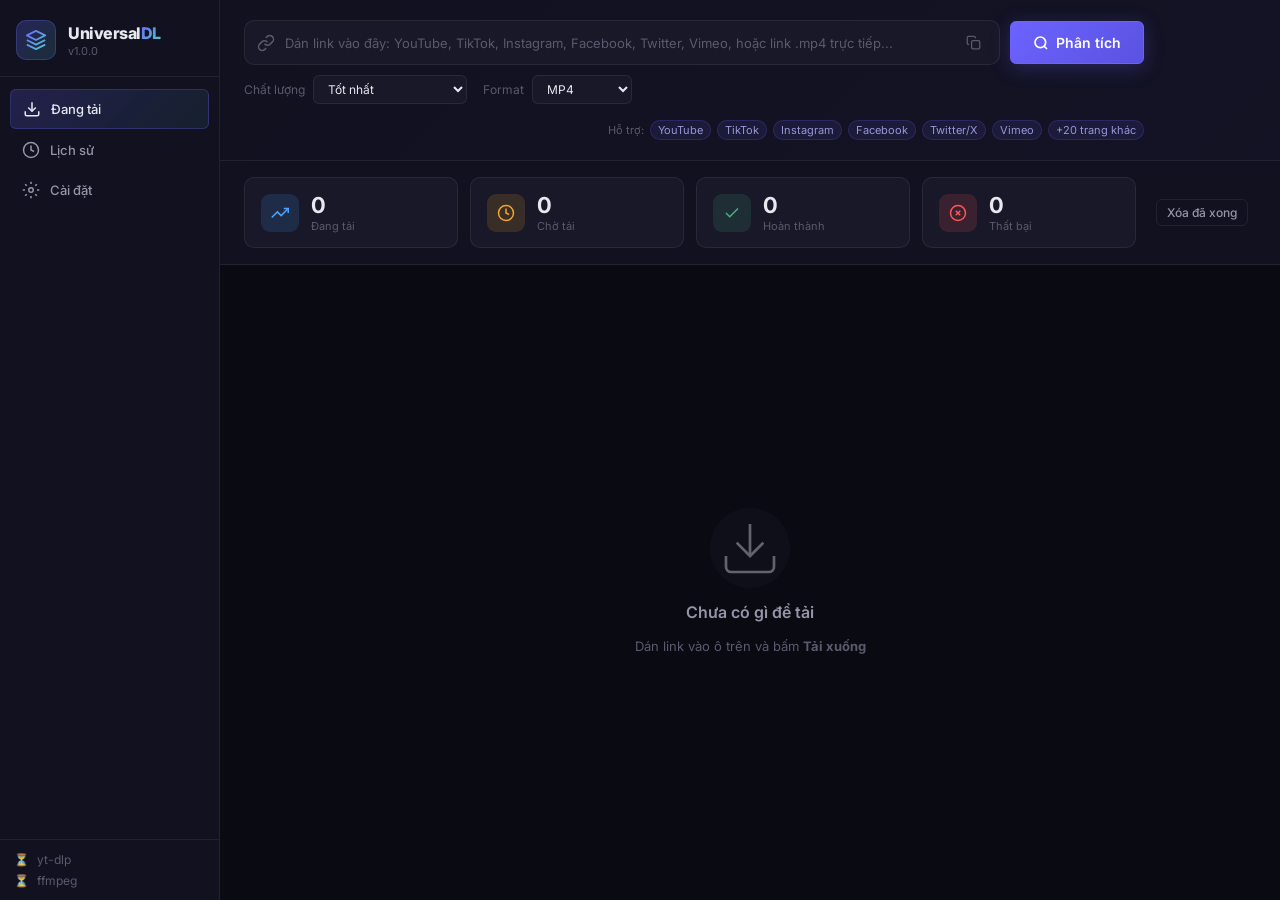
==== commit e6dc982a: "Fix: Hide command windows for all exec.Command calls on Windows; Feat: Implement video link analysis" ====
--- a/desktop-app/frontend/index.html
+++ b/desktop-app/frontend/index.html
@@ -148,6 +148,33 @@
           </div>
         </div>
 
+        <!-- Analysis Area (Hiển thị video được phân tích) -->
+        <div class="analysis-area" id="analysisArea" style="display:none">
+          <div class="analysis-card">
+            <div class="analysis-close-btn" id="closeAnalysisBtn" title="Đóng">✕</div>
+            <div class="analysis-header">
+              <div class="analysis-thumb-wrap">
+                <img id="analysisThumb" class="analysis-thumb" src="" alt="Thumbnail">
+              </div>
+              <div class="analysis-info">
+                <h3 id="analysisTitle" class="analysis-title">Đang phân tích video...</h3>
+                <p id="analysisDomain" class="analysis-domain">youtube.com</p>
+                <div class="analysis-tags">
+                  <span id="analysisDuration" class="badge badge-quality">00:00</span>
+                  <span class="badge badge-video">VIDEO</span>
+                </div>
+              </div>
+            </div>
+            
+            <div class="analysis-formats-section">
+              <h4>Chọn định dạng bạn muốn tải xuống:</h4>
+              <div class="formats-list" id="formatsList">
+                <!-- formats render dynamic here -->
+              </div>
+            </div>
+          </div>
+        </div>
+
         <!-- Stats -->
         <div class="stats-row">
           <div class="stat-card">
--- a/desktop-app/frontend/src/styles/main.css
+++ b/desktop-app/frontend/src/styles/main.css
@@ -843,3 +843,191 @@
   justify-content: center;
   padding: 8px;
 }
+
+/* ===== Analysis Area ===== */
+.analysis-area {
+  padding: 16px 24px;
+  background: var(--bg);
+  border-bottom: 1px solid var(--border);
+  animation: fadeIn 0.3s ease;
+}
+
+.analysis-card {
+  background: linear-gradient(135deg, var(--surface) 0%, rgba(20,20,35,0.7) 100%);
+  border: 1px solid rgba(108,99,255,0.2);
+  border-radius: var(--radius-lg);
+  padding: 20px;
+  position: relative;
+  box-shadow: var(--shadow-glow);
+}
+
+.analysis-close-btn {
+  position: absolute;
+  top: 14px;
+  right: 16px;
+  font-size: 14px;
+  color: var(--text-muted);
+  cursor: pointer;
+  width: 24px;
+  height: 24px;
+  display: flex;
+  align-items: center;
+  justify-content: center;
+  border-radius: 50%;
+  border: 1px solid transparent;
+  transition: all 0.15s;
+}
+
+.analysis-close-btn:hover {
+  background: var(--surface2);
+  color: var(--text);
+  border-color: var(--border);
+}
+
+.analysis-header {
+  display: flex;
+  gap: 16px;
+  align-items: center;
+  margin-bottom: 18px;
+  border-bottom: 1px solid var(--border);
+  padding-bottom: 16px;
+}
+
+.analysis-thumb-wrap {
+  width: 140px;
+  height: 80px;
+  border-radius: var(--radius-sm);
+  overflow: hidden;
+  background: rgba(0,0,0,0.3);
+  flex-shrink: 0;
+  border: 1px solid rgba(255,255,255,0.05);
+}
+
+.analysis-thumb {
+  width: 100%;
+  height: 100%;
+  object-fit: cover;
+}
+
+.analysis-info {
+  flex: 1;
+  min-width: 0;
+  display: flex;
+  flex-direction: column;
+  gap: 4px;
+}
+
+.analysis-title {
+  font-size: 15px;
+  font-weight: 700;
+  color: var(--text);
+  line-height: 1.4;
+  white-space: nowrap;
+  overflow: hidden;
+  text-overflow: ellipsis;
+}
+
+.analysis-domain {
+  font-size: 11px;
+  color: var(--text-muted);
+  font-family: monospace;
+}
+
+.analysis-tags {
+  display: flex;
+  gap: 6px;
+  align-items: center;
+  margin-top: 2px;
+}
+
+.analysis-formats-section h4 {
+  font-size: 12px;
+  font-weight: 600;
+  color: var(--text-secondary);
+  margin-bottom: 10px;
+  text-transform: uppercase;
+  letter-spacing: 0.5px;
+}
+
+.formats-list {
+  display: flex;
+  flex-direction: column;
+  gap: 8px;
+  max-height: 250px;
+  overflow-y: auto;
+  padding-right: 4px;
+}
+
+.formats-list::-webkit-scrollbar {
+  width: 4px;
+}
+.formats-list::-webkit-scrollbar-thumb {
+  background: var(--border);
+  border-radius: 2px;
+}
+
+.format-item {
+  display: flex;
+  align-items: center;
+  justify-content: space-between;
+  padding: 10px 14px;
+  background: var(--surface2);
+  border: 1px solid var(--border);
+  border-radius: var(--radius);
+  transition: all 0.15s;
+}
+
+.format-item:hover {
+  border-color: rgba(108,99,255,0.3);
+  background: rgba(108,99,255,0.03);
+}
+
+.best-format {
+  border-color: rgba(78,205,196,0.3);
+  background: rgba(78,205,196,0.03);
+}
+
+.best-format:hover {
+  border-color: var(--accent2);
+  background: rgba(78,205,196,0.06);
+}
+
+.format-info-col {
+  display: flex;
+  align-items: center;
+  gap: 12px;
+  min-width: 0;
+}
+
+.format-icon {
+  font-size: 18px;
+  width: 32px;
+  height: 32px;
+  border-radius: 6px;
+  background: var(--surface);
+  display: flex;
+  align-items: center;
+  justify-content: center;
+  flex-shrink: 0;
+}
+
+.format-desc {
+  display: flex;
+  flex-direction: column;
+  gap: 2px;
+  min-width: 0;
+}
+
+.format-desc strong {
+  font-size: 13px;
+  color: var(--text);
+  white-space: nowrap;
+  overflow: hidden;
+  text-overflow: ellipsis;
+}
+
+.format-desc span {
+  font-size: 11px;
+  color: var(--text-muted);
+}
+
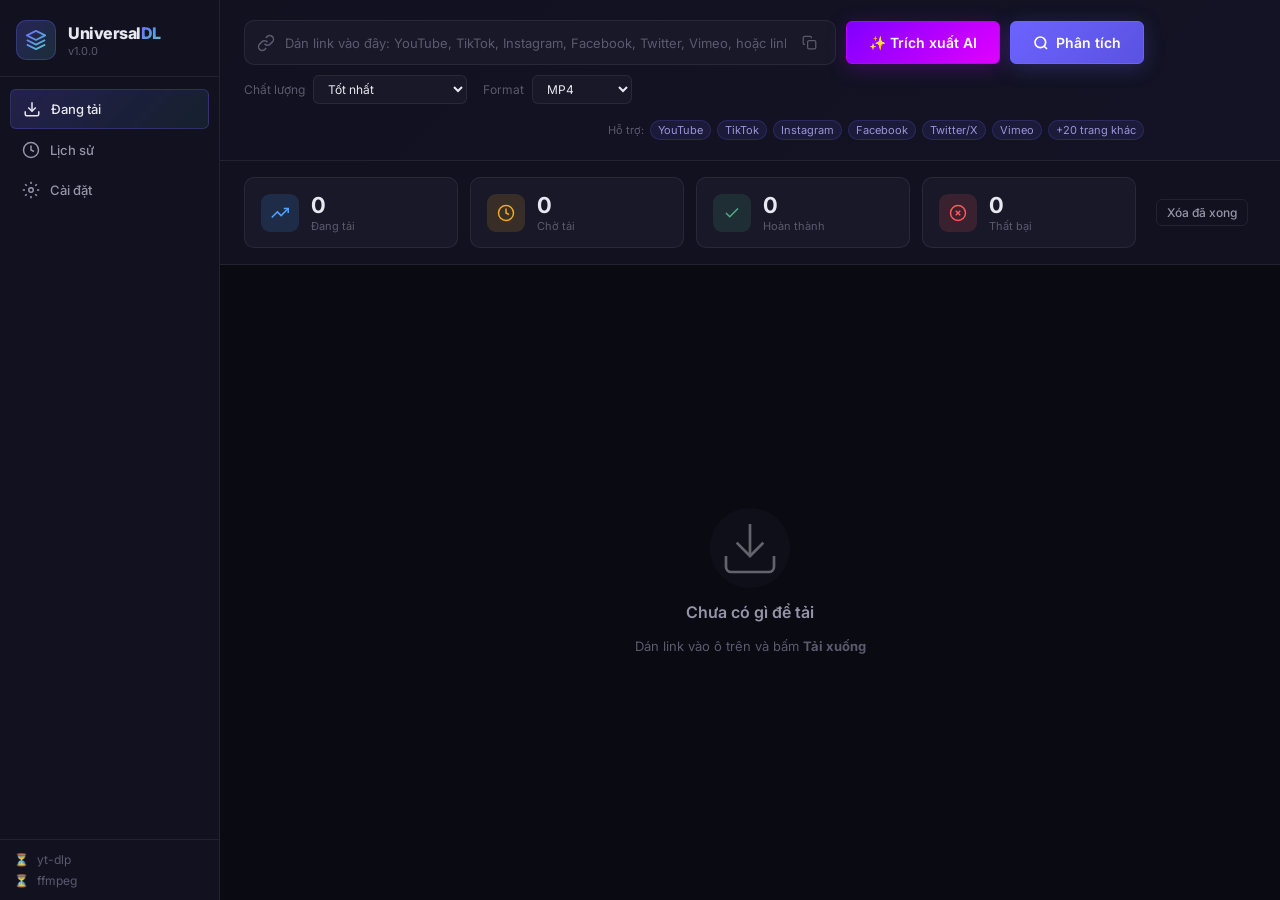
==== commit a2d85780: "Fix: Replace deprecated gemini-2.5-flash with gemini-3.1-flash-lite as the default recommended model" ====
--- a/desktop-app/frontend/index.html
+++ b/desktop-app/frontend/index.html
@@ -102,6 +102,9 @@
                   </svg>
                 </button>
               </div>
+              <button class="btn btn-ghost url-ai-btn" id="aiExtractBtn" title="Dùng Gemini AI quét liên kết video ẩn từ mã nguồn">
+                ✨ Trích xuất AI
+              </button>
               <button class="btn btn-primary url-dl-btn" id="quickDownloadBtn">
                 <svg width="16" height="16" viewBox="0 0 24 24" fill="none" stroke="currentColor" stroke-width="2.5">
                   <path d="M21 15v4a2 2 0 0 1-2 2H5a2 2 0 0 1-2-2v-4"/>
@@ -111,6 +114,7 @@
                 Tải xuống
               </button>
             </div>
+
 
             <!-- Options row -->
             <div class="url-options-row">
@@ -368,6 +372,35 @@
               </div>
             </div>
           </div>
+
+          <div class="settings-section">
+            <h2 class="section-title">✨ Cấu hình Gemini AI Extractor</h2>
+            <div class="setting-row">
+              <div class="setting-info">
+                <label class="setting-label">Gemini API Key</label>
+                <span class="setting-desc">Dùng để quét link ẩn từ các trang web phức tạp (đăng ký tại Google AI Studio)</span>
+              </div>
+              <div class="setting-control" style="min-width:280px">
+                <input type="password" id="geminiAPIKey" class="input" placeholder="Dán Gemini API Key tại đây (AIzaSy...)">
+              </div>
+            </div>
+            <div class="setting-row">
+              <div class="setting-info">
+                <label class="setting-label">Gemini Model</label>
+                <span class="setting-desc">Mô hình AI sử dụng (mặc định: gemini-3.1-flash-lite)</span>
+              </div>
+              <div class="setting-control" style="min-width:280px">
+                <select id="geminiModel" class="select">
+                  <option value="gemini-3.1-flash-lite">Gemini 3.1 Flash Lite (Nhanh & Tiết kiệm nhất - Khuyên dùng)</option>
+                  <option value="gemini-3.1-flash">Gemini 3.1 Flash (Tốc độ cao)</option>
+                  <option value="gemini-3.5-flash">Gemini 3.5 Flash (Thế hệ mới thông minh)</option>
+                  <option value="gemini-3.5-flash-lite">Gemini 3.5 Flash Lite</option>
+                  <option value="gemini-1.5-flash">Gemini 1.5 Flash (Thế hệ cũ)</option>
+                  <option value="gemini-1.5-pro">Gemini 1.5 Pro</option>
+                </select>
+              </div>
+            </div>
+          </div>
         </div>
       </div>
     </main>
--- a/desktop-app/frontend/src/styles/main.css
+++ b/desktop-app/frontend/src/styles/main.css
@@ -782,6 +782,24 @@
   box-shadow: 0 6px 24px rgba(108,99,255,0.4);
 }
 
+.url-ai-btn {
+  padding: 12px 22px;
+  font-size: 14px;
+  font-weight: 600;
+  flex-shrink: 0;
+  background: linear-gradient(135deg, #7F00FF 0%, #E100FF 100%) !important;
+  color: white !important;
+  border-color: #B800FF !important;
+  box-shadow: 0 4px 20px rgba(184, 0, 255, 0.25);
+}
+
+.url-ai-btn:hover {
+  opacity: 0.95;
+  transform: translateY(-1px);
+  box-shadow: 0 6px 24px rgba(184, 0, 255, 0.45);
+}
+
+
 .url-options-row {
   display: flex;
   align-items: center;
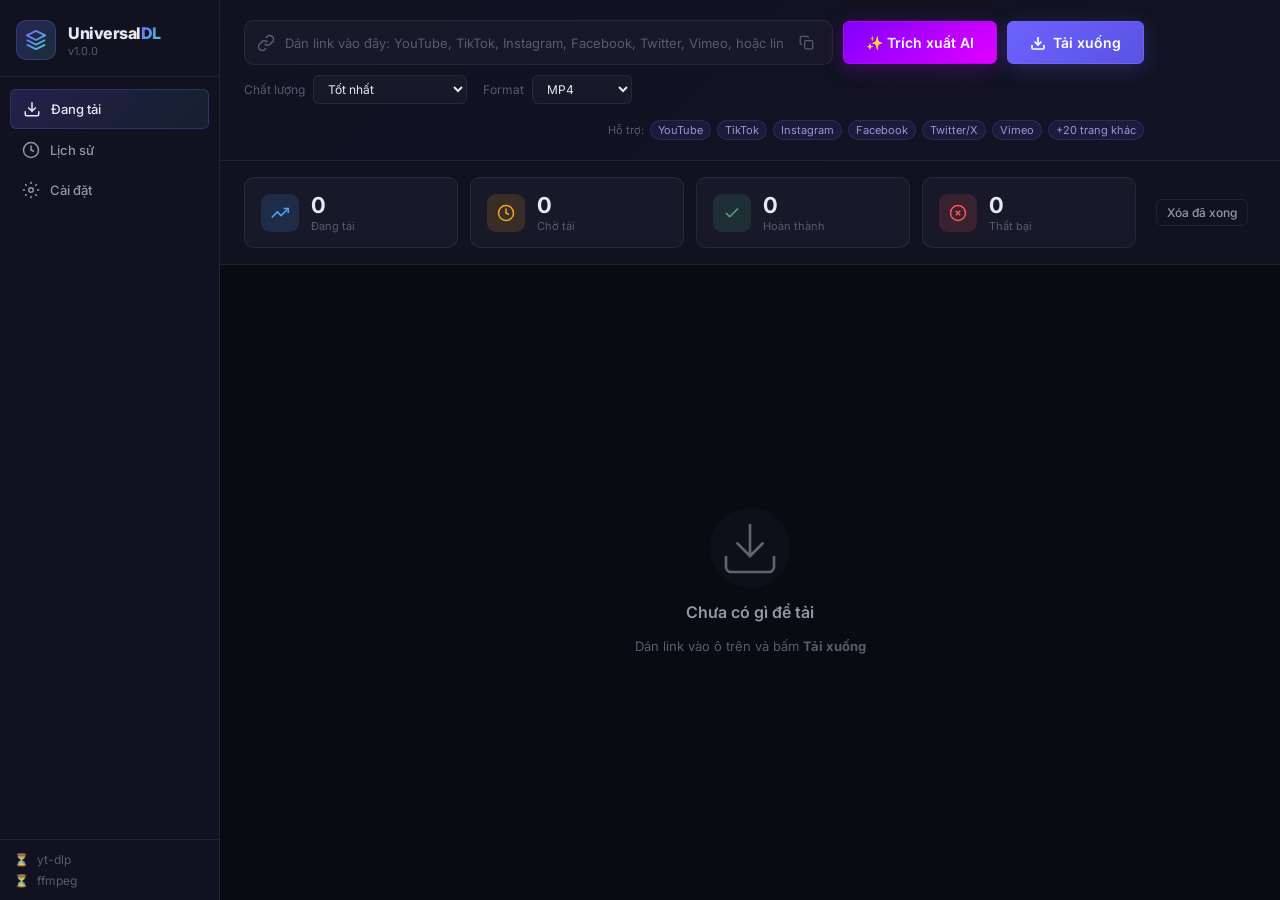
==== commit f429b46a: "Fix: implement natural page-level scrolling layout for settings and queue list, clean up debug DOM e" ====
--- a/desktop-app/frontend/index.html
+++ b/desktop-app/frontend/index.html
@@ -6,7 +6,7 @@
   <title>UniversalDownloader</title>
   <link rel="preconnect" href="https://fonts.googleapis.com">
   <link href="https://fonts.googleapis.com/css2?family=Inter:wght@300;400;500;600;700;800&display=swap" rel="stylesheet">
-  <link rel="stylesheet" href="src/styles/main.css">
+  <link rel="stylesheet" href="src/styles/main.css?v=11">
 </head>
 <body>
   <div class="app-shell">
@@ -301,37 +301,43 @@
                 <label class="setting-label">Chất lượng mặc định</label>
                 <span class="setting-desc">Chất lượng video khi tải nhanh</span>
               </div>
-              <select id="defaultQuality" class="select">
-                <option value="best">Tốt nhất (tự động)</option>
-                <option value="1080">1080p</option>
-                <option value="720">720p</option>
-                <option value="480">480p</option>
-                <option value="360">360p</option>
-              </select>
+              <div class="setting-control" style="min-width: 280px">
+                <select id="defaultQuality" class="select">
+                  <option value="best">Tốt nhất (tự động)</option>
+                  <option value="1080">1080p</option>
+                  <option value="720">720p</option>
+                  <option value="480">480p</option>
+                  <option value="360">360p</option>
+                </select>
+              </div>
             </div>
             <div class="setting-row">
               <div class="setting-info">
                 <label class="setting-label">Định dạng mặc định</label>
                 <span class="setting-desc">Format video đầu ra</span>
               </div>
-              <select id="defaultFormat" class="select">
-                <option value="mp4">MP4 (phổ biến nhất)</option>
-                <option value="webm">WebM</option>
-                <option value="mkv">MKV</option>
-              </select>
+              <div class="setting-control" style="min-width: 280px">
+                <select id="defaultFormat" class="select">
+                  <option value="mp4">MP4 (phổ biến nhất)</option>
+                  <option value="webm">WebM</option>
+                  <option value="mkv">MKV</option>
+                </select>
+              </div>
             </div>
             <div class="setting-row">
               <div class="setting-info">
                 <label class="setting-label">Số luồng tải đồng thời</label>
                 <span class="setting-desc">Tải nhiều file cùng lúc (1-5)</span>
               </div>
-              <select id="maxConcurrent" class="select">
-                <option value="1">1</option>
-                <option value="2">2</option>
-                <option value="3" selected>3 (mặc định)</option>
-                <option value="4">4</option>
-                <option value="5">5</option>
-              </select>
+              <div class="setting-control" style="min-width: 280px">
+                <select id="maxConcurrent" class="select">
+                  <option value="1">1</option>
+                  <option value="2">2</option>
+                  <option value="3" selected>3 (mặc định)</option>
+                  <option value="4">4</option>
+                  <option value="5">5</option>
+                </select>
+              </div>
             </div>
           </div>
 
--- a/desktop-app/frontend/src/styles/main.css
+++ b/desktop-app/frontend/src/styles/main.css
@@ -171,17 +171,36 @@
 /* ===== Main Content ===== */
 .main-content {
   flex: 1;
-  overflow: hidden;
-  display: flex;
-  flex-direction: column;
+  overflow-y: auto;
+  display: flex;
+  flex-direction: column;
+  height: 100vh;
+}
+
+.main-content::-webkit-scrollbar {
+  width: 8px;
+}
+
+.main-content::-webkit-scrollbar-track {
+  background: transparent;
+}
+
+.main-content::-webkit-scrollbar-thumb {
+  background: rgba(108, 99, 255, 0.25);
+  border-radius: 4px;
+}
+
+.main-content::-webkit-scrollbar-thumb:hover {
+  background: rgba(108, 99, 255, 0.55);
 }
 
 /* ===== Pages ===== */
 .page {
   display: none;
   flex-direction: column;
-  height: 100%;
-  overflow: hidden;
+  height: auto;
+  min-height: 100%;
+  overflow: visible;
 }
 
 .page.active {
@@ -195,7 +214,10 @@
   justify-content: space-between;
   padding: 24px 28px 20px;
   border-bottom: 1px solid var(--border);
-  background: var(--surface);
+  background: var(--bg);
+  position: sticky;
+  top: 0;
+  z-index: 100;
   flex-shrink: 0;
 }
 
@@ -306,10 +328,9 @@
   margin-top: 1px;
 }
 
-/* ===== Queue / History List ===== */
 .queue-list {
   flex: 1;
-  overflow-y: auto;
+  overflow: visible;
   padding: 16px 24px;
   display: flex;
   flex-direction: column;
@@ -492,19 +513,18 @@
 
 /* ===== Settings ===== */
 .settings-grid {
-  flex: 1;
-  overflow-y: auto;
   padding: 20px 28px;
   display: flex;
   flex-direction: column;
   gap: 20px;
+  overflow: visible !important;
 }
 
 .settings-section {
   background: var(--surface);
   border: 1px solid var(--border);
   border-radius: var(--radius-lg);
-  overflow: hidden;
+  overflow: visible !important;
 }
 
 .section-title {
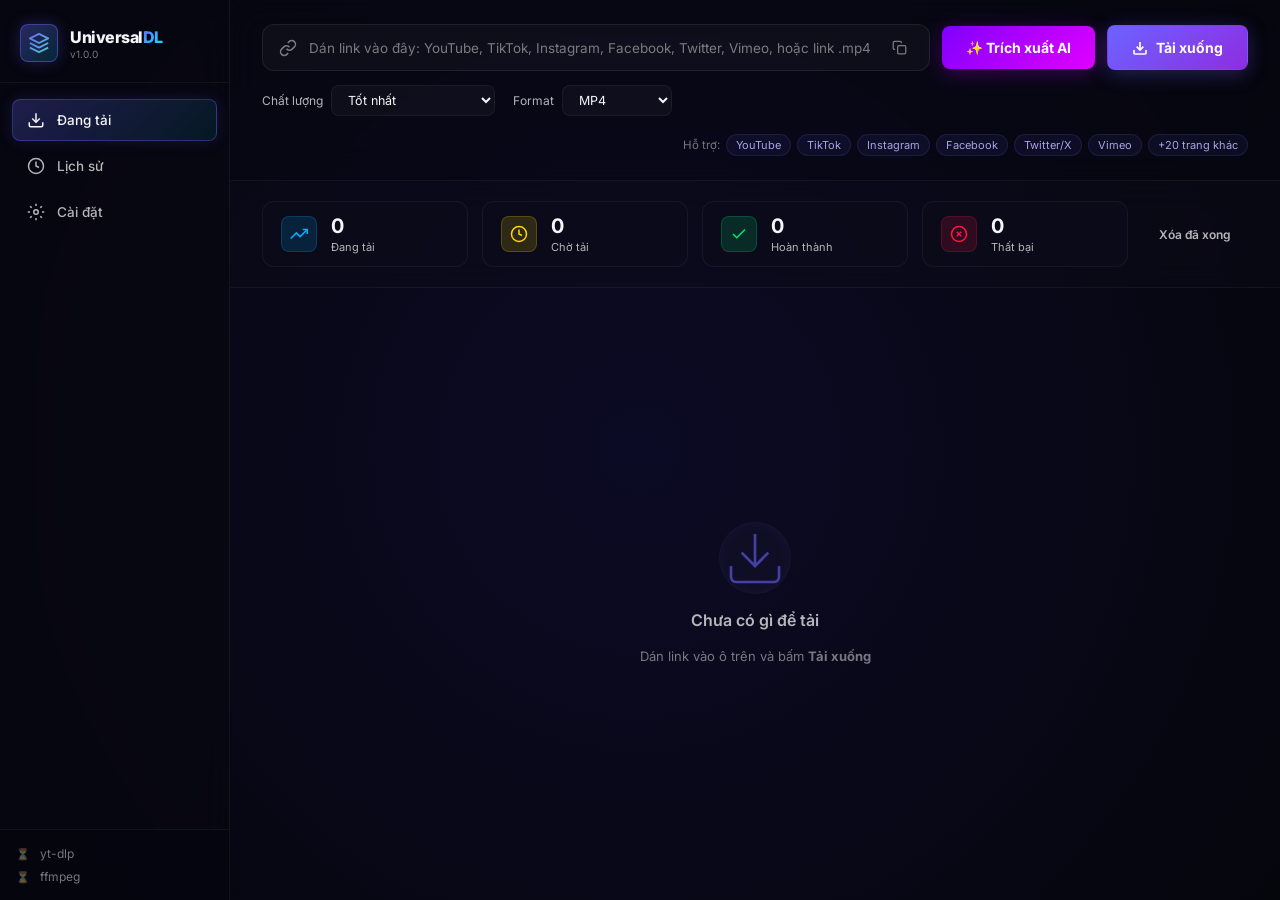
==== commit 03ba5327: "feat: custom parallel HLS downloader, DNS bypass, HLS quality fallback & token preservation, and rem" ====
--- a/desktop-app/frontend/index.html
+++ b/desktop-app/frontend/index.html
@@ -339,6 +339,22 @@
                 </select>
               </div>
             </div>
+            <div class="setting-row">
+              <div class="setting-info">
+                <label class="setting-label">Số luồng tải phân đoạn (Threads/Workers)</label>
+                <span class="setting-desc">Tải song song các phần của một file/video (1-16)</span>
+              </div>
+              <div class="setting-control" style="min-width: 280px">
+                <select id="downloadThreads" class="select">
+                  <option value="1">1 (Tải tuần tự)</option>
+                  <option value="2">2</option>
+                  <option value="4">4</option>
+                  <option value="8">8 (Khuyên dùng)</option>
+                  <option value="12">12</option>
+                  <option value="16">16 (Tối đa)</option>
+                </select>
+              </div>
+            </div>
           </div>
 
           <div class="settings-section">
--- a/desktop-app/frontend/src/styles/main.css
+++ b/desktop-app/frontend/src/styles/main.css
@@ -1,42 +1,53 @@
 /* ===== Reset & Variables ===== */
-*, *::before, *::after { box-sizing: border-box; margin: 0; padding: 0; }
+*, *::before, *::after {
+  box-sizing: border-box;
+  margin: 0;
+  padding: 0;
+}
 
 :root {
-  --bg: #0A0A12;
-  --surface: #111120;
-  --surface2: #181828;
-  --surface3: #1E1E32;
-  --border: rgba(255,255,255,0.07);
-  --border-hover: rgba(108,99,255,0.4);
+  /* Premium Deep Cyber Theme */
+  --bg: #05050C;
+  --bg-gradient: radial-gradient(circle at 50% 50%, #0c0b25 0%, #05050C 100%);
+  
+  --surface: rgba(13, 13, 27, 0.65);
+  --surface2: rgba(22, 22, 45, 0.7);
+  --surface3: rgba(32, 32, 60, 0.75);
+  
+  --border: rgba(255, 255, 255, 0.05);
+  --border-hover: rgba(108, 99, 255, 0.35);
 
   --accent: #6C63FF;
-  --accent2: #4ECDC4;
-  --accent-dim: rgba(108,99,255,0.15);
-  --accent-glow: rgba(108,99,255,0.3);
-
-  --success: #4CAF82;
-  --warning: #F5A623;
-  --error: #FF5757;
-  --info: #4BA3FF;
-
-  --text: #E8E8F0;
-  --text-secondary: #9595A8;
-  --text-muted: #5A5A6E;
-
-  --sidebar-w: 220px;
-  --radius: 10px;
-  --radius-sm: 6px;
-  --radius-lg: 14px;
-
-  --shadow: 0 4px 24px rgba(0,0,0,0.4);
-  --shadow-glow: 0 0 20px rgba(108,99,255,0.15);
+  --accent-gradient: linear-gradient(135deg, #6C63FF 0%, #8E2DE2 100%);
+  --accent2: #00F2FE;
+  --accent2-gradient: linear-gradient(135deg, #4FACFE 0%, #00F2FE 100%);
+  --accent-glow: rgba(108, 99, 255, 0.25);
+
+  --success: #00E676;
+  --warning: #FFD600;
+  --error: #FF1744;
+  --info: #00B0FF;
+
+  --text: #F5F5FA;
+  --text-secondary: rgba(255, 255, 255, 0.7);
+  --text-muted: rgba(255, 255, 255, 0.45);
+
+  --sidebar-w: 230px;
+  --radius: 12px;
+  --radius-sm: 8px;
+  --radius-lg: 18px;
+
+  --shadow: 0 8px 32px 0 rgba(0, 0, 0, 0.37);
+  --shadow-glow: 0 0 25px rgba(108, 99, 255, 0.2);
+  --glass-blur: blur(16px);
 }
 
 html, body {
   height: 100%;
-  font-family: 'Inter', system-ui, sans-serif;
+  font-family: 'Inter', system-ui, -apple-system, sans-serif;
   font-size: 14px;
   background: var(--bg);
+  background-image: var(--bg-gradient);
   color: var(--text);
   -webkit-font-smoothing: antialiased;
   overflow: hidden;
@@ -52,32 +63,35 @@
 /* ===== Sidebar ===== */
 .sidebar {
   width: var(--sidebar-w);
-  background: var(--surface);
+  background: rgba(8, 8, 18, 0.85);
+  backdrop-filter: var(--glass-blur);
   border-right: 1px solid var(--border);
   display: flex;
   flex-direction: column;
   padding: 0;
   flex-shrink: 0;
+  z-index: 10;
 }
 
 .sidebar-brand {
   display: flex;
   align-items: center;
   gap: 12px;
-  padding: 20px 16px 16px;
+  padding: 24px 20px 20px;
   border-bottom: 1px solid var(--border);
 }
 
 .brand-icon {
-  width: 40px;
-  height: 40px;
-  border-radius: 10px;
-  background: linear-gradient(135deg, rgba(108,99,255,0.25), rgba(78,205,196,0.15));
-  border: 1px solid rgba(108,99,255,0.3);
+  width: 38px;
+  height: 38px;
+  border-radius: var(--radius-sm);
+  background: linear-gradient(135deg, rgba(108, 99, 255, 0.35), rgba(0, 242, 254, 0.15));
+  border: 1px solid rgba(108, 99, 255, 0.45);
   display: flex;
   align-items: center;
   justify-content: center;
   flex-shrink: 0;
+  box-shadow: 0 0 15px rgba(108, 99, 255, 0.25);
 }
 
 .brand-name {
@@ -88,85 +102,104 @@
 }
 
 .brand-accent {
-  background: linear-gradient(135deg, #6C63FF, #4ECDC4);
+  background: linear-gradient(135deg, #6C63FF, #00F2FE);
   -webkit-background-clip: text;
   -webkit-text-fill-color: transparent;
 }
 
 .brand-version {
-  font-size: 11px;
+  font-size: 10px;
   color: var(--text-muted);
   margin-top: 1px;
 }
 
 .sidebar-nav {
-  padding: 12px 10px;
+  padding: 16px 12px;
   flex: 1;
   display: flex;
   flex-direction: column;
-  gap: 2px;
+  gap: 4px;
 }
 
 .nav-item {
   display: flex;
   align-items: center;
-  gap: 10px;
-  padding: 10px 12px;
+  gap: 12px;
+  padding: 11px 14px;
   border-radius: var(--radius-sm);
   text-decoration: none;
   color: var(--text-secondary);
-  font-size: 13px;
+  font-size: 13.5px;
   font-weight: 500;
-  transition: all 0.15s;
+  transition: all 0.25s cubic-bezier(0.4, 0, 0.2, 1);
   position: relative;
+  border: 1px solid transparent;
 }
 
 .nav-item:hover {
-  background: var(--surface2);
-  color: var(--text);
+  background: rgba(255, 255, 255, 0.05);
+  color: var(--text);
+  border-color: rgba(255, 255, 255, 0.03);
 }
 
 .nav-item.active {
-  background: linear-gradient(135deg, rgba(108,99,255,0.2), rgba(78,205,196,0.08));
-  color: var(--text);
-  border: 1px solid rgba(108,99,255,0.25);
+  background: linear-gradient(135deg, rgba(108, 99, 255, 0.25) 0%, rgba(0, 242, 254, 0.08) 100%);
+  color: var(--text);
+  border: 1px solid rgba(108, 99, 255, 0.35);
+  box-shadow: 0 0 15px rgba(108, 99, 255, 0.15);
 }
 
 .nav-badge {
   margin-left: auto;
-  background: var(--accent);
+  background: var(--accent-gradient);
   color: white;
   font-size: 10px;
   font-weight: 700;
-  padding: 2px 6px;
-  border-radius: 10px;
-  min-width: 20px;
+  padding: 2px 7px;
+  border-radius: 20px;
+  min-width: 18px;
   text-align: center;
+  box-shadow: 0 2px 8px rgba(108, 99, 255, 0.4);
 }
 
 .sidebar-footer {
-  padding: 12px 14px;
+  padding: 16px 16px;
   border-top: 1px solid var(--border);
+  background: rgba(0, 0, 0, 0.15);
 }
 
 .tools-status {
   display: flex;
   flex-direction: column;
-  gap: 6px;
+  gap: 8px;
 }
 
 .tool-check {
   display: flex;
   align-items: center;
-  gap: 8px;
+  gap: 10px;
   font-size: 12px;
   color: var(--text-muted);
-}
-
-.check-icon { font-size: 12px; }
-.tool-check.ok .check-icon { color: var(--success); }
-.tool-check.ok { color: var(--text-secondary); }
-.tool-check.fail .check-icon { color: var(--error); }
+  transition: color 0.2s;
+}
+
+.check-icon {
+  font-size: 11px;
+}
+
+.tool-check.ok .check-icon {
+  color: var(--success);
+  text-shadow: 0 0 8px rgba(0, 230, 118, 0.5);
+}
+
+.tool-check.ok {
+  color: var(--text-secondary);
+}
+
+.tool-check.fail .check-icon {
+  color: var(--error);
+  text-shadow: 0 0 8px rgba(255, 23, 68, 0.5);
+}
 
 /* ===== Main Content ===== */
 .main-content {
@@ -175,6 +208,9 @@
   display: flex;
   flex-direction: column;
   height: 100vh;
+  background: transparent;
+  position: relative;
+  z-index: 1;
 }
 
 .main-content::-webkit-scrollbar {
@@ -186,12 +222,12 @@
 }
 
 .main-content::-webkit-scrollbar-thumb {
-  background: rgba(108, 99, 255, 0.25);
+  background: rgba(108, 99, 255, 0.2);
   border-radius: 4px;
 }
 
 .main-content::-webkit-scrollbar-thumb:hover {
-  background: rgba(108, 99, 255, 0.55);
+  background: rgba(108, 99, 255, 0.4);
 }
 
 /* ===== Pages ===== */
@@ -212,20 +248,24 @@
   display: flex;
   align-items: flex-start;
   justify-content: space-between;
-  padding: 24px 28px 20px;
+  padding: 24px 32px 20px;
   border-bottom: 1px solid var(--border);
-  background: var(--bg);
+  background: rgba(5, 5, 12, 0.7);
+  backdrop-filter: var(--glass-blur);
   position: sticky;
   top: 0;
-  z-index: 100;
+  z-index: 99;
   flex-shrink: 0;
 }
 
 .page-title {
-  font-size: 22px;
-  font-weight: 700;
+  font-size: 24px;
+  font-weight: 800;
   letter-spacing: -0.5px;
   color: var(--text);
+  background: linear-gradient(180deg, #FFFFFF 0%, #D1D1E0 100%);
+  -webkit-background-clip: text;
+  -webkit-text-fill-color: transparent;
 }
 
 .page-subtitle {
@@ -244,102 +284,154 @@
 .btn {
   display: inline-flex;
   align-items: center;
-  gap: 7px;
-  padding: 8px 16px;
+  justify-content: center;
+  gap: 8px;
+  padding: 9px 18px;
   border-radius: var(--radius-sm);
   border: 1px solid var(--border);
+  background: rgba(255, 255, 255, 0.03);
   font-family: 'Inter', sans-serif;
   font-size: 13px;
-  font-weight: 500;
+  font-weight: 600;
+  color: var(--text);
   cursor: pointer;
-  transition: all 0.15s;
+  transition: all 0.25s cubic-bezier(0.4, 0, 0.2, 1);
   white-space: nowrap;
 }
 
 .btn-primary {
-  background: linear-gradient(135deg, var(--accent), #5A52E0);
-  border-color: var(--accent);
+  background: var(--accent-gradient);
+  border-color: transparent;
   color: white;
-}
+  box-shadow: 0 4px 15px rgba(108, 99, 255, 0.25);
+}
+
 .btn-primary:hover {
-  opacity: 0.9;
-  box-shadow: 0 4px 16px rgba(108,99,255,0.4);
-  transform: translateY(-1px);
+  box-shadow: 0 6px 20px rgba(108, 99, 255, 0.45);
+  transform: translateY(-1.5px);
+}
+
+.btn-primary:active {
+  transform: translateY(0);
 }
 
 .btn-ghost {
   background: transparent;
+  border-color: transparent;
   color: var(--text-secondary);
 }
-.btn-ghost:hover { background: var(--surface2); color: var(--text); }
-.btn-danger:hover { color: var(--error); border-color: rgba(255,87,87,0.3); }
-
-.btn-sm { padding: 5px 10px; font-size: 12px; }
+
+.btn-ghost:hover {
+  background: rgba(255, 255, 255, 0.06);
+  color: var(--text);
+  border-color: rgba(255, 255, 255, 0.05);
+}
+
+.btn-danger:hover {
+  color: white;
+  background: rgba(255, 23, 68, 0.15);
+  border-color: rgba(255, 23, 68, 0.35);
+  box-shadow: 0 4px 15px rgba(255, 23, 68, 0.15);
+}
+
+.btn-sm {
+  padding: 6px 12px;
+  font-size: 12px;
+}
 
 /* ===== Stats Row ===== */
 .stats-row {
   display: grid;
-  grid-template-columns: repeat(4, 1fr);
-  gap: 12px;
-  padding: 16px 24px;
+  grid-template-columns: repeat(4, 1fr) auto;
+  gap: 14px;
+  padding: 20px 32px;
+  background: rgba(13, 13, 27, 0.4);
+  backdrop-filter: var(--glass-blur);
+  border-bottom: 1px solid var(--border);
+  flex-shrink: 0;
+  align-items: center;
+}
+
+.stat-card {
+  display: flex;
+  align-items: center;
+  gap: 14px;
+  padding: 12px 18px;
   background: var(--surface);
-  border-bottom: 1px solid var(--border);
-  flex-shrink: 0;
-}
-
-.stat-card {
-  display: flex;
-  align-items: center;
-  gap: 12px;
-  padding: 14px 16px;
-  background: var(--surface2);
   border: 1px solid var(--border);
   border-radius: var(--radius);
-  transition: border-color 0.15s;
-}
-
-.stat-card:hover { border-color: var(--border-hover); }
+  transition: all 0.25s cubic-bezier(0.4, 0, 0.2, 1);
+}
+
+.stat-card:hover {
+  border-color: var(--border-hover);
+  background: var(--surface2);
+  transform: translateY(-1px);
+}
 
 .stat-icon {
-  width: 38px;
-  height: 38px;
-  border-radius: 9px;
+  width: 36px;
+  height: 36px;
+  border-radius: var(--radius-sm);
   display: flex;
   align-items: center;
   justify-content: center;
   flex-shrink: 0;
 }
 
-.stat-blue { background: rgba(75,163,255,0.15); color: var(--info); }
-.stat-yellow { background: rgba(245,166,35,0.15); color: var(--warning); }
-.stat-green { background: rgba(76,175,130,0.15); color: var(--success); }
-.stat-red { background: rgba(255,87,87,0.15); color: var(--error); }
+.stat-blue {
+  background: rgba(0, 176, 255, 0.15);
+  color: var(--info);
+  border: 1px solid rgba(0, 176, 255, 0.2);
+}
+
+.stat-yellow {
+  background: rgba(255, 214, 0, 0.15);
+  color: var(--warning);
+  border: 1px solid rgba(255, 214, 0, 0.2);
+}
+
+.stat-green {
+  background: rgba(0, 230, 118, 0.15);
+  color: var(--success);
+  border: 1px solid rgba(0, 230, 118, 0.2);
+}
+
+.stat-red {
+  background: rgba(255, 23, 68, 0.15);
+  color: var(--error);
+  border: 1px solid rgba(255, 23, 68, 0.2);
+}
 
 .stat-value {
-  font-size: 22px;
+  font-size: 20px;
   font-weight: 700;
   letter-spacing: -0.5px;
   color: var(--text);
+  line-height: 1.2;
 }
 
 .stat-label {
   font-size: 11px;
-  color: var(--text-muted);
-  margin-top: 1px;
+  color: var(--text-secondary);
+  margin-top: 2px;
+}
+
+.stat-card-action {
+  display: flex;
+  align-items: center;
+  justify-content: center;
+  padding: 4px;
 }
 
 .queue-list {
   flex: 1;
   overflow: visible;
-  padding: 16px 24px;
+  padding: 24px 32px;
   display: flex;
   flex-direction: column;
-  gap: 10px;
-}
-
-.queue-list::-webkit-scrollbar { width: 5px; }
-.queue-list::-webkit-scrollbar-track { background: transparent; }
-.queue-list::-webkit-scrollbar-thumb { background: var(--border); border-radius: 3px; }
+  gap: 12px;
+}
 
 /* ===== Empty State ===== */
 .empty-state {
@@ -347,63 +439,98 @@
   flex-direction: column;
   align-items: center;
   justify-content: center;
-  gap: 14px;
+  gap: 16px;
   flex: 1;
   padding: 60px 40px;
   text-align: center;
 }
 
 .empty-illustration {
-  width: 80px;
-  height: 80px;
+  width: 72px;
+  height: 72px;
   border-radius: 50%;
   background: var(--surface2);
+  border: 1px solid var(--border);
   display: flex;
   align-items: center;
   justify-content: center;
-  opacity: 0.4;
-}
-
-.empty-state h3 { font-size: 16px; font-weight: 600; color: var(--text-secondary); }
-.empty-state p { font-size: 13px; color: var(--text-muted); line-height: 1.6; max-width: 300px; }
+  opacity: 0.6;
+  color: var(--accent);
+  box-shadow: inset 0 0 15px rgba(108, 99, 255, 0.1);
+}
+
+.empty-state h3 {
+  font-size: 16px;
+  font-weight: 600;
+  color: var(--text-secondary);
+}
+
+.empty-state p {
+  font-size: 13px;
+  color: var(--text-muted);
+  line-height: 1.6;
+  max-width: 320px;
+}
 
 /* ===== Download Item Card ===== */
 .dl-card {
   background: var(--surface);
+  backdrop-filter: var(--glass-blur);
   border: 1px solid var(--border);
   border-radius: var(--radius);
-  padding: 14px 16px;
-  transition: all 0.2s;
-}
-
-.dl-card:hover { border-color: var(--border-hover); }
-.dl-card.status-downloading { border-color: rgba(108,99,255,0.3); }
-.dl-card.status-completed { border-color: rgba(76,175,130,0.3); }
-.dl-card.status-failed { border-color: rgba(255,87,87,0.25); }
+  padding: 16px 20px;
+  transition: all 0.3s cubic-bezier(0.4, 0, 0.2, 1);
+  box-shadow: 0 4px 20px rgba(0, 0, 0, 0.15);
+}
+
+.dl-card:hover {
+  background: var(--surface2);
+  border-color: rgba(108, 99, 255, 0.3);
+  transform: translateY(-2px);
+  box-shadow: 0 8px 24px rgba(108, 99, 255, 0.1);
+}
+
+.dl-card.status-downloading {
+  border-color: rgba(108, 99, 255, 0.4);
+  background: rgba(13, 13, 27, 0.8);
+  box-shadow: 0 0 20px rgba(108, 99, 255, 0.08);
+}
+
+.dl-card.status-completed {
+  border-color: rgba(0, 230, 118, 0.2);
+}
+
+.dl-card.status-failed {
+  border-color: rgba(255, 23, 68, 0.2);
+}
 
 .dl-card-header {
   display: flex;
   align-items: flex-start;
-  gap: 12px;
-  margin-bottom: 10px;
+  gap: 14px;
+  margin-bottom: 12px;
 }
 
 .dl-type-icon {
-  width: 36px;
-  height: 36px;
-  border-radius: 8px;
+  width: 40px;
+  height: 40px;
+  border-radius: var(--radius-sm);
   display: flex;
   align-items: center;
   justify-content: center;
   font-size: 18px;
   flex-shrink: 0;
-  background: var(--surface2);
-}
-
-.dl-info { flex: 1; min-width: 0; }
+  background: rgba(255, 255, 255, 0.04);
+  border: 1px solid var(--border);
+}
+
+.dl-info {
+  flex: 1;
+  min-width: 0;
+}
 
 .dl-title {
-  font-size: 13px;
+  font-size: 14px;
   font-weight: 600;
   color: var(--text);
   white-space: nowrap;
@@ -413,9 +540,9 @@
 }
 
 .dl-url {
-  font-size: 11px;
+  font-size: 11.5px;
   color: var(--text-muted);
-  font-family: monospace;
+  font-family: SFMono-Regular, Consolas, monospace;
   white-space: nowrap;
   overflow: hidden;
   text-overflow: ellipsis;
@@ -426,242 +553,389 @@
   align-items: center;
   gap: 8px;
   flex-wrap: wrap;
-  margin-top: 5px;
+  margin-top: 6px;
 }
 
 /* Status badges */
 .status-badge {
   display: inline-flex;
   align-items: center;
-  gap: 4px;
-  padding: 3px 8px;
+  gap: 5px;
+  padding: 3px 10px;
   border-radius: 20px;
   font-size: 11px;
-  font-weight: 600;
-}
-
-.status-pending { background: rgba(245,166,35,0.15); color: var(--warning); }
-.status-downloading { background: rgba(108,99,255,0.15); color: #B8B4FF; }
-.status-completed { background: rgba(76,175,130,0.15); color: var(--success); }
-.status-failed { background: rgba(255,87,87,0.15); color: var(--error); }
-.status-cancelled { background: rgba(255,255,255,0.05); color: var(--text-muted); }
-
-/* Progress bar */
+  font-weight: 700;
+  text-transform: uppercase;
+  letter-spacing: 0.3px;
+}
+
+.status-badge .spinner {
+  margin-right: 2px;
+}
+
+.status-pending {
+  background: rgba(255, 214, 0, 0.12);
+  color: #FFE57F;
+  border: 1px solid rgba(255, 214, 0, 0.2);
+}
+
+.status-downloading {
+  background: rgba(108, 99, 255, 0.15);
+  color: #D1C4E9;
+  border: 1px solid rgba(108, 99, 255, 0.25);
+}
+
+.status-completed {
+  background: rgba(0, 230, 118, 0.12);
+  color: #B9F6CA;
+  border: 1px solid rgba(0, 230, 118, 0.2);
+}
+
+.status-failed {
+  background: rgba(255, 23, 68, 0.12);
+  color: #FF8A80;
+  border: 1px solid rgba(255, 23, 68, 0.2);
+}
+
+.status-cancelled {
+  background: rgba(255, 255, 255, 0.05);
+  color: var(--text-muted);
+  border: 1px solid var(--border);
+}
+
+/* Progress bar with Shimmer Animation */
 .dl-progress-row {
   display: flex;
   align-items: center;
-  gap: 10px;
+  gap: 12px;
+  margin-top: 6px;
 }
 
 .dl-progress-bar {
   flex: 1;
-  height: 4px;
-  background: var(--surface3);
-  border-radius: 2px;
+  height: 6px;
+  background: rgba(255, 255, 255, 0.05);
+  border-radius: 3px;
   overflow: hidden;
+  position: relative;
 }
 
 .dl-progress-fill {
   height: 100%;
-  background: linear-gradient(90deg, var(--accent), var(--accent2));
-  border-radius: 2px;
-  transition: width 0.5s ease;
+  background: linear-gradient(90deg, #6C63FF 0%, #00F2FE 50%, #6C63FF 100%);
+  background-size: 200% 100%;
+  border-radius: 3px;
+  transition: width 0.3s ease;
+  animation: shimmer 2s linear infinite;
+}
+
+@keyframes shimmer {
+  0% { background-position: 200% 0; }
+  100% { background-position: -200% 0; }
 }
 
 .dl-progress-text {
   font-size: 12px;
-  font-weight: 600;
+  font-weight: 700;
   color: var(--text-secondary);
-  min-width: 42px;
+  min-width: 44px;
   text-align: right;
 }
 
 .dl-speed-eta {
   display: flex;
-  gap: 12px;
-  font-size: 11px;
+  gap: 16px;
+  font-size: 11.5px;
   color: var(--text-muted);
-  margin-top: 4px;
+  margin-top: 6px;
+}
+
+.dl-speed-eta span {
+  display: inline-flex;
+  align-items: center;
+  gap: 4px;
 }
 
 /* Item actions */
 .dl-actions {
   display: flex;
-  gap: 6px;
+  gap: 8px;
   flex-shrink: 0;
 }
 
 .action-btn {
-  width: 28px;
-  height: 28px;
-  border-radius: 6px;
+  width: 30px;
+  height: 30px;
+  border-radius: var(--radius-sm);
   border: 1px solid var(--border);
-  background: transparent;
-  color: var(--text-muted);
+  background: rgba(255, 255, 255, 0.02);
+  color: var(--text-secondary);
   display: flex;
   align-items: center;
   justify-content: center;
   cursor: pointer;
-  transition: all 0.15s;
+  transition: all 0.2s;
   font-size: 13px;
 }
 
-.action-btn:hover { background: var(--surface2); color: var(--text); border-color: var(--border-hover); }
-.action-btn.danger:hover { color: var(--error); border-color: rgba(255,87,87,0.3); }
-
-.dl-error { font-size: 11px; color: var(--error); margin-top: 6px; padding: 6px 10px; background: rgba(255,87,87,0.08); border-radius: 6px; }
-
-/* ===== Settings ===== */
+.action-btn:hover {
+  background: rgba(255, 255, 255, 0.08);
+  color: white;
+  border-color: var(--border-hover);
+  transform: scale(1.05);
+}
+
+.action-btn.danger:hover {
+  color: white;
+  background: rgba(255, 23, 68, 0.15);
+  border-color: rgba(255, 23, 68, 0.35);
+}
+
+.dl-error {
+  font-size: 11.5px;
+  color: #FF8A80;
+  margin-top: 8px;
+  padding: 8px 12px;
+  background: rgba(255, 23, 68, 0.08);
+  border-radius: var(--radius-sm);
+  border-left: 3px solid var(--error);
+}
+
+/* ===== Settings Layout ===== */
 .settings-grid {
-  padding: 20px 28px;
+  padding: 24px 32px;
   display: flex;
   flex-direction: column;
-  gap: 20px;
+  gap: 24px;
   overflow: visible !important;
 }
 
 .settings-section {
   background: var(--surface);
+  backdrop-filter: var(--glass-blur);
   border: 1px solid var(--border);
   border-radius: var(--radius-lg);
+  box-shadow: var(--shadow);
   overflow: visible !important;
 }
 
 .section-title {
-  font-size: 13px;
-  font-weight: 600;
-  color: var(--text-secondary);
-  padding: 14px 20px;
-  border-bottom: 1px solid var(--border);
-  background: var(--surface2);
-}
-
-.setting-row {
-  display: flex;
-  align-items: center;
-  gap: 16px;
+  font-size: 13.5px;
+  font-weight: 700;
+  color: var(--text);
   padding: 16px 20px;
   border-bottom: 1px solid var(--border);
-}
-
-.setting-row:last-child { border-bottom: none; }
-
-.setting-info { flex: 1; min-width: 0; }
-.setting-label { font-size: 13px; font-weight: 500; color: var(--text); display: block; }
-.setting-desc { font-size: 12px; color: var(--text-muted); margin-top: 2px; display: block; }
-
-.setting-control { flex-shrink: 0; }
-
-.dir-picker { display: flex; gap: 8px; align-items: center; min-width: 300px; }
-.tool-row { display: flex; gap: 8px; align-items: center; min-width: 260px; }
-.tool-status { font-size: 16px; }
+  background: rgba(255, 255, 255, 0.02);
+  letter-spacing: 0.5px;
+}
+
+.setting-row {
+  display: flex;
+  align-items: center;
+  gap: 20px;
+  padding: 18px 20px;
+  border-bottom: 1px solid var(--border);
+}
+
+.setting-row:last-child {
+  border-bottom: none;
+}
+
+.setting-info {
+  flex: 1;
+  min-width: 0;
+}
+
+.setting-label {
+  font-size: 13.5px;
+  font-weight: 600;
+  color: var(--text);
+  display: block;
+}
+
+.setting-desc {
+  font-size: 12px;
+  color: var(--text-secondary);
+  margin-top: 3px;
+  display: block;
+}
+
+.setting-control {
+  flex-shrink: 0;
+}
+
+.dir-picker {
+  display: flex;
+  gap: 8px;
+  align-items: center;
+  min-width: 320px;
+}
+
+.tool-row {
+  display: flex;
+  gap: 8px;
+  align-items: center;
+  min-width: 280px;
+}
+
+.tool-status {
+  font-size: 16px;
+  filter: drop-shadow(0 0 5px rgba(255,255,255,0.2));
+}
 
 /* Form inputs */
 .input, .select {
-  padding: 8px 12px;
+  padding: 9px 14px;
   border-radius: var(--radius-sm);
   border: 1px solid var(--border);
-  background: var(--surface2);
+  background: rgba(255, 255, 255, 0.03);
   color: var(--text);
   font-family: 'Inter', sans-serif;
   font-size: 13px;
   outline: none;
-  transition: border-color 0.15s;
+  transition: all 0.2s;
   width: 100%;
 }
 
-.input:focus, .select:focus { border-color: var(--accent); }
-.input:read-only { cursor: default; }
-.select { cursor: pointer; }
+.input:focus, .select:focus {
+  border-color: var(--accent);
+  background: rgba(255, 255, 255, 0.06);
+  box-shadow: 0 0 12px rgba(108, 99, 255, 0.25);
+}
+
+.input:read-only {
+  cursor: default;
+  opacity: 0.8;
+}
+
+.select {
+  cursor: pointer;
+}
+
+.select option {
+  background: #0f0f22;
+  color: var(--text);
+}
 
 .extension-guide {
-  padding: 16px 20px;
+  padding: 18px 20px;
   display: flex;
   flex-direction: column;
-  gap: 10px;
+  gap: 12px;
 }
 
 .guide-step {
   display: flex;
   align-items: center;
-  gap: 12px;
+  gap: 14px;
   font-size: 13px;
   color: var(--text-secondary);
 }
 
 .step-num {
-  width: 24px;
-  height: 24px;
+  width: 26px;
+  height: 26px;
   border-radius: 50%;
-  background: var(--accent-dim);
-  border: 1px solid rgba(108,99,255,0.3);
+  background: rgba(108, 99, 255, 0.15);
+  border: 1px solid rgba(108, 99, 255, 0.35);
   color: var(--accent);
-  font-size: 11px;
+  font-size: 12px;
   font-weight: 700;
   display: flex;
   align-items: center;
   justify-content: center;
   flex-shrink: 0;
+  box-shadow: 0 0 8px rgba(108,99,255,0.1);
 }
 
 code {
-  background: var(--surface3);
+  background: rgba(108, 99, 255, 0.12);
+  border: 1px solid rgba(108, 99, 255, 0.2);
   padding: 2px 6px;
   border-radius: 4px;
-  font-size: 12px;
-  font-family: monospace;
-  color: var(--accent2);
+  font-size: 11.5px;
+  font-family: SFMono-Regular, Consolas, monospace;
+  color: #A5A1FF;
 }
 
 /* ===== Modal ===== */
 .modal-overlay {
   position: fixed;
   inset: 0;
-  background: rgba(0,0,0,0.7);
+  background: rgba(3, 3, 10, 0.75);
   display: flex;
   align-items: center;
   justify-content: center;
   z-index: 1000;
-  backdrop-filter: blur(4px);
+  backdrop-filter: blur(8px);
 }
 
 .modal {
-  background: var(--surface);
-  border: 1px solid var(--border);
+  background: rgba(15, 15, 30, 0.85);
+  backdrop-filter: var(--glass-blur);
+  border: 1px solid var(--border-hover);
   border-radius: var(--radius-lg);
   width: 480px;
   max-width: 90vw;
-  box-shadow: var(--shadow);
+  box-shadow: var(--shadow-glow);
+  animation: modalScale 0.3s cubic-bezier(0.34, 1.56, 0.64, 1);
+}
+
+@keyframes modalScale {
+  from { opacity: 0; transform: scale(0.92) translateY(10px); }
+  to { opacity: 1; transform: scale(1) translateY(0); }
 }
 
 .modal-header {
   display: flex;
   align-items: center;
   justify-content: space-between;
-  padding: 16px 20px;
+  padding: 18px 24px;
   border-bottom: 1px solid var(--border);
 }
 
-.modal-header h3 { font-size: 15px; font-weight: 600; }
-
-.modal-body { padding: 20px; display: flex; flex-direction: column; gap: 16px; }
+.modal-header h3 {
+  font-size: 16px;
+  font-weight: 700;
+}
+
+.modal-body {
+  padding: 24px;
+  display: flex;
+  flex-direction: column;
+  gap: 16px;
+}
 
 .modal-footer {
   display: flex;
   justify-content: flex-end;
   gap: 10px;
-  padding: 16px 20px;
+  padding: 18px 24px;
   border-top: 1px solid var(--border);
 }
 
-.form-group { display: flex; flex-direction: column; gap: 6px; }
-.form-label { font-size: 12px; font-weight: 500; color: var(--text-secondary); }
-.form-row { display: grid; grid-template-columns: 1fr 1fr; gap: 12px; }
+.form-group {
+  display: flex;
+  flex-direction: column;
+  gap: 6px;
+}
+
+.form-label {
+  font-size: 12px;
+  font-weight: 600;
+  color: var(--text-secondary);
+}
+
+.form-row {
+  display: grid;
+  grid-template-columns: 1fr 1fr;
+  gap: 12px;
+}
 
 .icon-btn {
-  width: 28px;
-  height: 28px;
-  border-radius: 6px;
+  width: 30px;
+  height: 30px;
+  border-radius: var(--radius-sm);
   border: 1px solid var(--border);
   background: transparent;
   color: var(--text-muted);
@@ -670,66 +944,91 @@
   justify-content: center;
   cursor: pointer;
   font-size: 14px;
-  transition: all 0.15s;
-}
-
-.icon-btn:hover { background: var(--surface2); color: var(--text); }
+  transition: all 0.2s;
+}
+
+.icon-btn:hover {
+  background: rgba(255, 255, 255, 0.08);
+  color: var(--text);
+  border-color: var(--border-hover);
+}
 
 /* ===== Toast ===== */
 .toast {
   position: fixed;
-  bottom: 20px;
-  right: 20px;
-  padding: 12px 18px;
-  background: var(--surface2);
-  border: 1px solid var(--border);
+  bottom: 24px;
+  right: 24px;
+  padding: 14px 20px;
+  background: rgba(13, 13, 27, 0.9);
+  backdrop-filter: var(--glass-blur);
+  border: 1px solid var(--border-hover);
   border-radius: var(--radius);
   font-size: 13px;
   color: var(--text);
-  box-shadow: var(--shadow);
+  box-shadow: var(--shadow-glow);
   z-index: 9999;
   opacity: 0;
-  transform: translateY(10px);
-  transition: all 0.25s;
+  transform: translateY(15px);
+  transition: all 0.3s cubic-bezier(0.175, 0.885, 0.32, 1.275);
   pointer-events: none;
-  max-width: 320px;
-}
-
-.toast.show { opacity: 1; transform: translateY(0); }
-.toast.success { border-color: rgba(76,175,130,0.4); }
-.toast.error { border-color: rgba(255,87,87,0.4); }
+  max-width: 340px;
+}
+
+.toast.show {
+  opacity: 1;
+  transform: translateY(0);
+}
+
+.toast.success {
+  border-color: rgba(0, 230, 118, 0.5);
+  box-shadow: 0 0 15px rgba(0, 230, 118, 0.15);
+}
+
+.toast.error {
+  border-color: rgba(255, 23, 68, 0.5);
+  box-shadow: 0 0 15px rgba(255, 23, 68, 0.15);
+}
 
 /* ===== Animations ===== */
-@keyframes fadeIn { from { opacity: 0; transform: translateY(8px); } to { opacity: 1; transform: none; } }
-@keyframes spin { to { transform: rotate(360deg); } }
-
-.dl-card { animation: fadeIn 0.2s ease; }
+@keyframes fadeIn {
+  from { opacity: 0; transform: translateY(12px); }
+  to { opacity: 1; transform: none; }
+}
+
+@keyframes spin {
+  to { transform: rotate(360deg); }
+}
+
+.dl-card {
+  animation: fadeIn 0.3s cubic-bezier(0.4, 0, 0.2, 1) both;
+}
 
 .spinner {
   display: inline-block;
   width: 12px;
   height: 12px;
-  border: 2px solid rgba(255,255,255,0.3);
+  border: 2px solid rgba(255,255,255,0.25);
   border-top-color: white;
   border-radius: 50%;
-  animation: spin 0.7s linear infinite;
+  animation: spin 0.6s linear infinite;
 }
 
 /* ===== URL Hero (main input bar) ===== */
 .url-hero {
-  background: linear-gradient(135deg, var(--surface) 0%, #131325 100%);
+  background: rgba(8, 8, 18, 0.4);
+  backdrop-filter: var(--glass-blur);
   border-bottom: 1px solid var(--border);
-  padding: 20px 24px;
+  padding: 24px 32px;
   flex-shrink: 0;
 }
 
 .url-hero-inner {
-  max-width: 900px;
+  max-width: 1000px;
 }
 
 .url-input-row {
   display: flex;
-  gap: 10px;
+  gap: 12px;
   align-items: center;
 }
 
@@ -737,17 +1036,18 @@
   flex: 1;
   display: flex;
   align-items: center;
-  background: var(--surface2);
-  border: 1.5px solid var(--border);
+  background: rgba(255, 255, 255, 0.03);
+  border: 1.5px solid rgba(255, 255, 255, 0.08);
   border-radius: var(--radius);
-  padding: 0 12px;
-  gap: 10px;
-  transition: border-color 0.2s, box-shadow 0.2s;
+  padding: 0 16px;
+  gap: 12px;
+  transition: all 0.25s cubic-bezier(0.4, 0, 0.2, 1);
 }
 
 .url-input-wrap:focus-within {
   border-color: var(--accent);
-  box-shadow: 0 0 0 3px rgba(108,99,255,0.12);
+  background: rgba(255, 255, 255, 0.05);
+  box-shadow: 0 0 20px rgba(108, 99, 255, 0.18);
 }
 
 .url-input-icon {
@@ -763,13 +1063,13 @@
   color: var(--text);
   font-family: 'Inter', sans-serif;
   font-size: 14px;
-  padding: 13px 0;
+  padding: 14px 0;
   min-width: 0;
 }
 
 .url-main-input::placeholder {
   color: var(--text-muted);
-  font-size: 13px;
+  font-size: 13.5px;
 }
 
 .url-paste-btn {
@@ -777,54 +1077,53 @@
   border: none;
   color: var(--text-muted);
   cursor: pointer;
-  padding: 4px 6px;
-  border-radius: 4px;
-  display: flex;
-  align-items: center;
-  transition: all 0.15s;
+  padding: 6px;
+  border-radius: var(--radius-sm);
+  display: flex;
+  align-items: center;
+  transition: all 0.2s;
   flex-shrink: 0;
 }
 
 .url-paste-btn:hover {
   color: var(--text);
-  background: var(--surface3);
+  background: rgba(255,255,255,0.06);
 }
 
 .url-dl-btn {
-  padding: 12px 22px;
+  padding: 13px 24px;
   font-size: 14px;
-  font-weight: 600;
-  flex-shrink: 0;
-  box-shadow: 0 4px 20px rgba(108,99,255,0.25);
+  font-weight: 700;
+  flex-shrink: 0;
+  box-shadow: 0 4px 20px rgba(108, 99, 255, 0.3);
 }
 
 .url-dl-btn:hover {
-  box-shadow: 0 6px 24px rgba(108,99,255,0.4);
+  box-shadow: 0 6px 24px rgba(108, 99, 255, 0.5);
 }
 
 .url-ai-btn {
-  padding: 12px 22px;
+  padding: 13px 24px;
   font-size: 14px;
-  font-weight: 600;
+  font-weight: 700;
   flex-shrink: 0;
   background: linear-gradient(135deg, #7F00FF 0%, #E100FF 100%) !important;
   color: white !important;
-  border-color: #B800FF !important;
-  box-shadow: 0 4px 20px rgba(184, 0, 255, 0.25);
+  border: none !important;
+  box-shadow: 0 4px 20px rgba(184, 0, 255, 0.3);
 }
 
 .url-ai-btn:hover {
   opacity: 0.95;
-  transform: translateY(-1px);
-  box-shadow: 0 6px 24px rgba(184, 0, 255, 0.45);
-}
-
+  transform: translateY(-1.5px);
+  box-shadow: 0 6px 24px rgba(184, 0, 255, 0.5);
+}
 
 .url-options-row {
   display: flex;
   align-items: center;
-  gap: 16px;
-  margin-top: 10px;
+  gap: 18px;
+  margin-top: 14px;
   flex-wrap: wrap;
 }
 
@@ -836,15 +1135,15 @@
 
 .url-option-label {
   font-size: 12px;
-  color: var(--text-muted);
+  color: var(--text-secondary);
   white-space: nowrap;
 }
 
 .select-sm {
-  padding: 5px 10px;
-  font-size: 12px;
+  padding: 6px 12px;
+  font-size: 12.5px;
   width: auto;
-  min-width: 100px;
+  min-width: 110px;
 }
 
 .url-supported-sites {
@@ -856,54 +1155,50 @@
 }
 
 .supported-label {
-  font-size: 11px;
+  font-size: 11.5px;
   color: var(--text-muted);
 }
 
 .site-tag {
   font-size: 11px;
-  padding: 2px 7px;
+  padding: 3px 9px;
   border-radius: 20px;
-  background: rgba(108,99,255,0.1);
-  border: 1px solid rgba(108,99,255,0.2);
-  color: rgba(184,180,255,0.8);
+  background: rgba(108, 99, 255, 0.08);
+  border: 1px solid rgba(108, 99, 255, 0.15);
+  color: rgba(184, 180, 255, 0.9);
   white-space: nowrap;
-}
-
-/* Stats row adjustment when no separate header */
-.stats-row {
-  grid-template-columns: repeat(4, 1fr) auto;
-}
-
-.stat-card-action {
-  display: flex;
-  align-items: center;
-  justify-content: center;
-  padding: 8px;
+  transition: all 0.2s;
+}
+
+.site-tag:hover {
+  background: rgba(108, 99, 255, 0.15);
+  border-color: rgba(108, 99, 255, 0.35);
+  color: white;
 }
 
 /* ===== Analysis Area ===== */
 .analysis-area {
-  padding: 16px 24px;
-  background: var(--bg);
+  padding: 20px 32px;
+  background: transparent;
   border-bottom: 1px solid var(--border);
   animation: fadeIn 0.3s ease;
 }
 
 .analysis-card {
-  background: linear-gradient(135deg, var(--surface) 0%, rgba(20,20,35,0.7) 100%);
-  border: 1px solid rgba(108,99,255,0.2);
+  background: rgba(15, 15, 30, 0.6);
+  backdrop-filter: var(--glass-blur);
+  border: 1px solid rgba(108, 99, 255, 0.2);
   border-radius: var(--radius-lg);
-  padding: 20px;
+  padding: 24px;
   position: relative;
   box-shadow: var(--shadow-glow);
 }
 
 .analysis-close-btn {
   position: absolute;
-  top: 14px;
-  right: 16px;
-  font-size: 14px;
+  top: 16px;
+  right: 18px;
+  font-size: 13px;
   color: var(--text-muted);
   cursor: pointer;
   width: 24px;
@@ -913,32 +1208,32 @@
   justify-content: center;
   border-radius: 50%;
   border: 1px solid transparent;
-  transition: all 0.15s;
+  transition: all 0.2s;
 }
 
 .analysis-close-btn:hover {
-  background: var(--surface2);
+  background: rgba(255, 255, 255, 0.06);
   color: var(--text);
   border-color: var(--border);
 }
 
 .analysis-header {
   display: flex;
-  gap: 16px;
-  align-items: center;
-  margin-bottom: 18px;
+  gap: 20px;
+  align-items: center;
+  margin-bottom: 20px;
   border-bottom: 1px solid var(--border);
-  padding-bottom: 16px;
+  padding-bottom: 20px;
 }
 
 .analysis-thumb-wrap {
-  width: 140px;
-  height: 80px;
+  width: 148px;
+  height: 84px;
   border-radius: var(--radius-sm);
   overflow: hidden;
-  background: rgba(0,0,0,0.3);
-  flex-shrink: 0;
-  border: 1px solid rgba(255,255,255,0.05);
+  background: rgba(0, 0, 0, 0.4);
+  flex-shrink: 0;
+  border: 1px solid rgba(255, 255, 255, 0.04);
 }
 
 .analysis-thumb {
@@ -952,11 +1247,11 @@
   min-width: 0;
   display: flex;
   flex-direction: column;
-  gap: 4px;
+  gap: 6px;
 }
 
 .analysis-title {
-  font-size: 15px;
+  font-size: 16px;
   font-weight: 700;
   color: var(--text);
   line-height: 1.4;
@@ -978,11 +1273,29 @@
   margin-top: 2px;
 }
 
+.badge {
+  display: inline-block;
+  padding: 3px 8px;
+  border-radius: 4px;
+  font-size: 10px;
+  font-weight: 700;
+}
+.badge-quality {
+  background: rgba(0, 242, 254, 0.12);
+  color: #00F2FE;
+  border: 1px solid rgba(0, 242, 254, 0.2);
+}
+.badge-video {
+  background: rgba(108, 99, 255, 0.15);
+  color: #A5A1FF;
+  border: 1px solid rgba(108, 99, 255, 0.25);
+}
+
 .analysis-formats-section h4 {
   font-size: 12px;
-  font-weight: 600;
+  font-weight: 700;
   color: var(--text-secondary);
-  margin-bottom: 10px;
+  margin-bottom: 12px;
   text-transform: uppercase;
   letter-spacing: 0.5px;
 }
@@ -990,17 +1303,17 @@
 .formats-list {
   display: flex;
   flex-direction: column;
-  gap: 8px;
-  max-height: 250px;
+  gap: 10px;
+  max-height: 260px;
   overflow-y: auto;
-  padding-right: 4px;
+  padding-right: 6px;
 }
 
 .formats-list::-webkit-scrollbar {
   width: 4px;
 }
 .formats-list::-webkit-scrollbar-thumb {
-  background: var(--border);
+  background: rgba(255, 255, 255, 0.08);
   border-radius: 2px;
 }
 
@@ -1008,41 +1321,42 @@
   display: flex;
   align-items: center;
   justify-content: space-between;
-  padding: 10px 14px;
-  background: var(--surface2);
+  padding: 12px 18px;
+  background: rgba(255, 255, 255, 0.02);
   border: 1px solid var(--border);
   border-radius: var(--radius);
-  transition: all 0.15s;
+  transition: all 0.2s;
 }
 
 .format-item:hover {
-  border-color: rgba(108,99,255,0.3);
-  background: rgba(108,99,255,0.03);
+  border-color: rgba(108, 99, 255, 0.35);
+  background: rgba(108, 99, 255, 0.04);
 }
 
 .best-format {
-  border-color: rgba(78,205,196,0.3);
-  background: rgba(78,205,196,0.03);
+  border-color: rgba(0, 242, 254, 0.3);
+  background: rgba(0, 242, 254, 0.04);
 }
 
 .best-format:hover {
   border-color: var(--accent2);
-  background: rgba(78,205,196,0.06);
+  background: rgba(0, 242, 254, 0.08);
 }
 
 .format-info-col {
   display: flex;
   align-items: center;
-  gap: 12px;
+  gap: 14px;
   min-width: 0;
 }
 
 .format-icon {
   font-size: 18px;
-  width: 32px;
-  height: 32px;
-  border-radius: 6px;
-  background: var(--surface);
+  width: 34px;
+  height: 34px;
+  border-radius: var(--radius-sm);
+  background: rgba(255, 255, 255, 0.04);
+  border: 1px solid var(--border);
   display: flex;
   align-items: center;
   justify-content: center;
@@ -1052,12 +1366,13 @@
 .format-desc {
   display: flex;
   flex-direction: column;
-  gap: 2px;
+  gap: 3px;
   min-width: 0;
 }
 
 .format-desc strong {
-  font-size: 13px;
+  font-size: 13.5px;
+  font-weight: 600;
   color: var(--text);
   white-space: nowrap;
   overflow: hidden;
@@ -1065,7 +1380,6 @@
 }
 
 .format-desc span {
-  font-size: 11px;
-  color: var(--text-muted);
-}
-
+  font-size: 11.5px;
+  color: var(--text-secondary);
+}
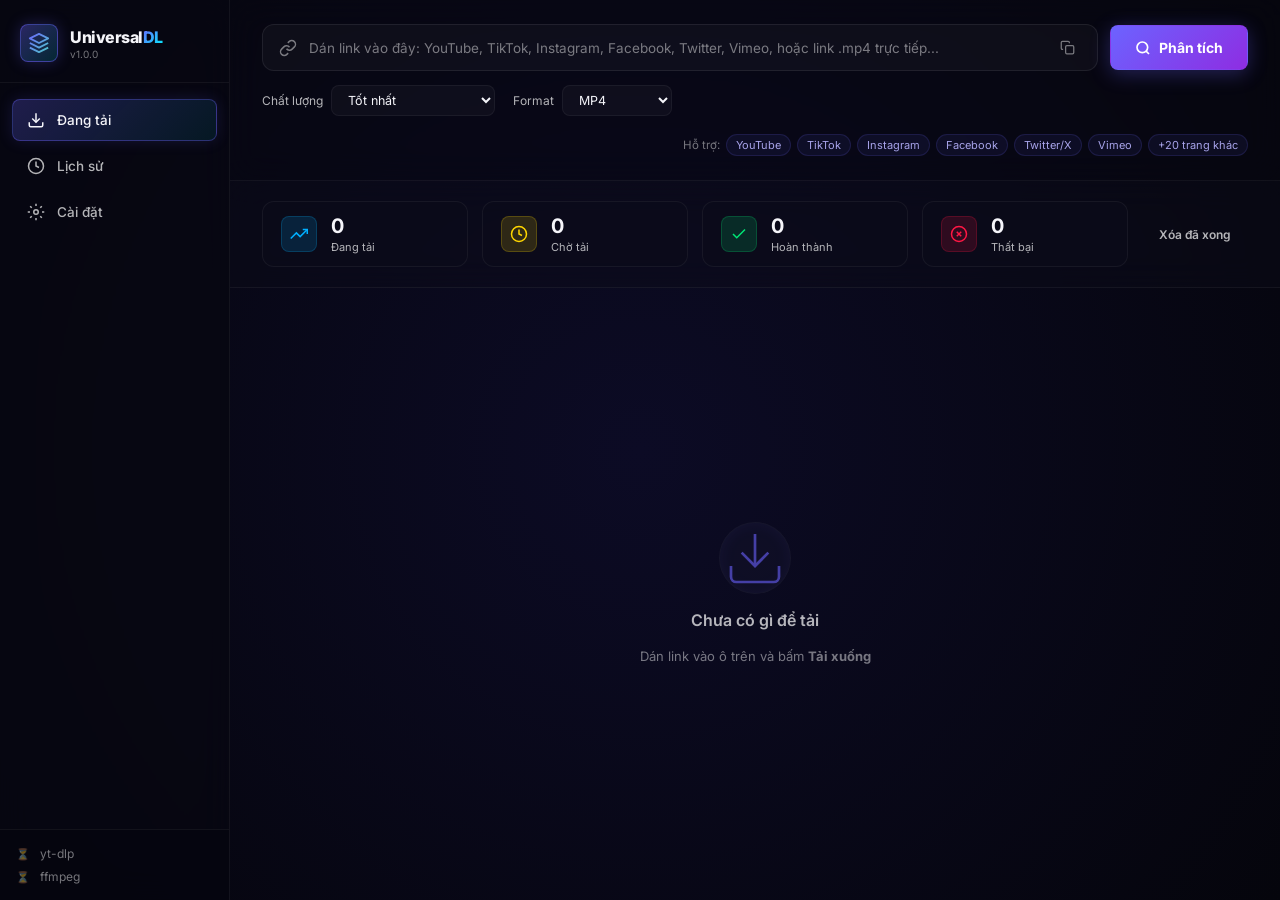
==== commit a9114490: "feat: unify analysis and AI extraction into a single entry point" ====
--- a/desktop-app/frontend/index.html
+++ b/desktop-app/frontend/index.html
@@ -100,20 +100,17 @@
                     <rect x="9" y="9" width="13" height="13" rx="2" ry="2"/>
                     <path d="M5 15H4a2 2 0 0 1-2-2V4a2 2 0 0 1 2-2h9a2 2 0 0 1 2 2v1"/>
                   </svg>
-                </button>
-              </div>
-              <button class="btn btn-ghost url-ai-btn" id="aiExtractBtn" title="Dùng Gemini AI quét liên kết video ẩn từ mã nguồn">
-                ✨ Trích xuất AI
               </button>
-              <button class="btn btn-primary url-dl-btn" id="quickDownloadBtn">
-                <svg width="16" height="16" viewBox="0 0 24 24" fill="none" stroke="currentColor" stroke-width="2.5">
-                  <path d="M21 15v4a2 2 0 0 1-2 2H5a2 2 0 0 1-2-2v-4"/>
-                  <polyline points="7 10 12 15 17 10"/>
-                  <line x1="12" y1="15" x2="12" y2="3"/>
-                </svg>
-                Tải xuống
-              </button>
-            </div>
+            </div>
+            <button class="btn btn-primary url-dl-btn" id="quickDownloadBtn">
+              <svg width="16" height="16" viewBox="0 0 24 24" fill="none" stroke="currentColor" stroke-width="2.5">
+                <circle cx="11" cy="11" r="8"/>
+                <line x1="21" y1="21" x2="16.65" y2="16.65"/>
+              </svg>
+              Phân tích
+            </button>
+          </div>
+
 
 
             <!-- Options row -->
